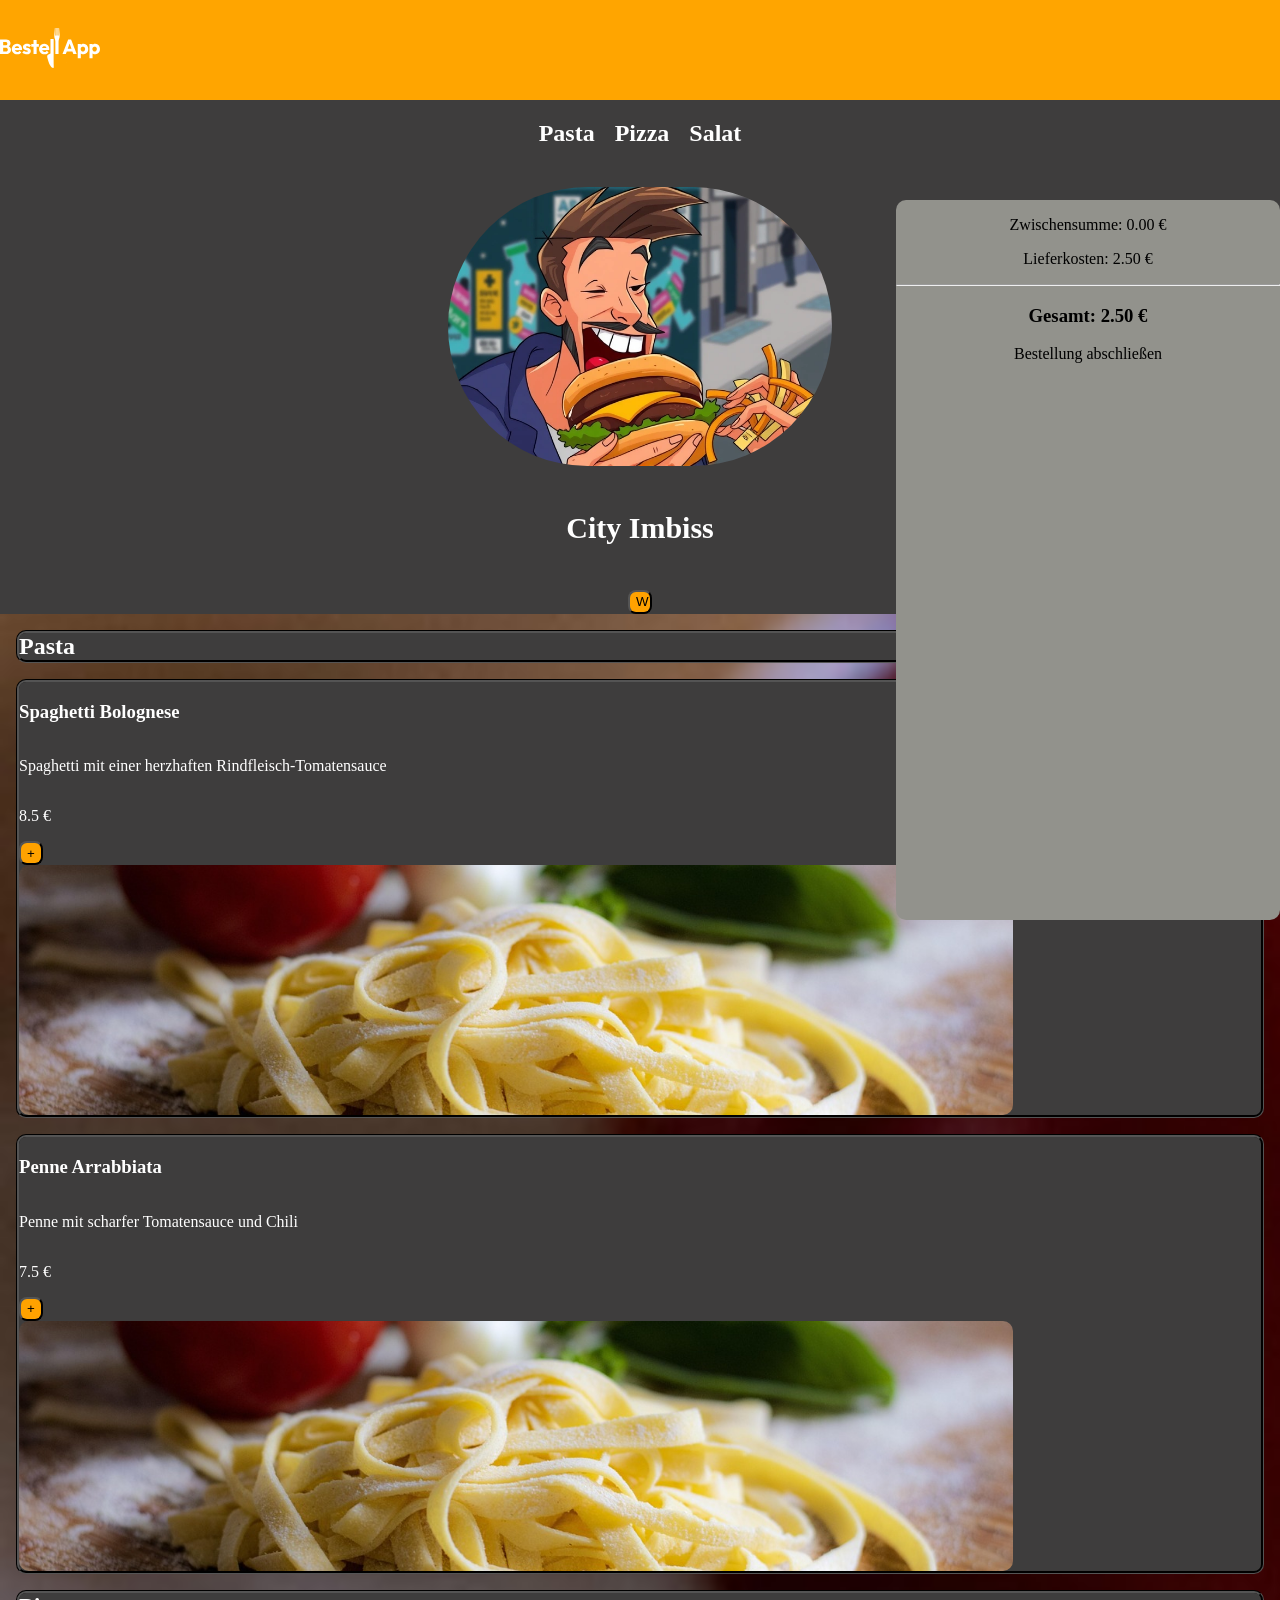
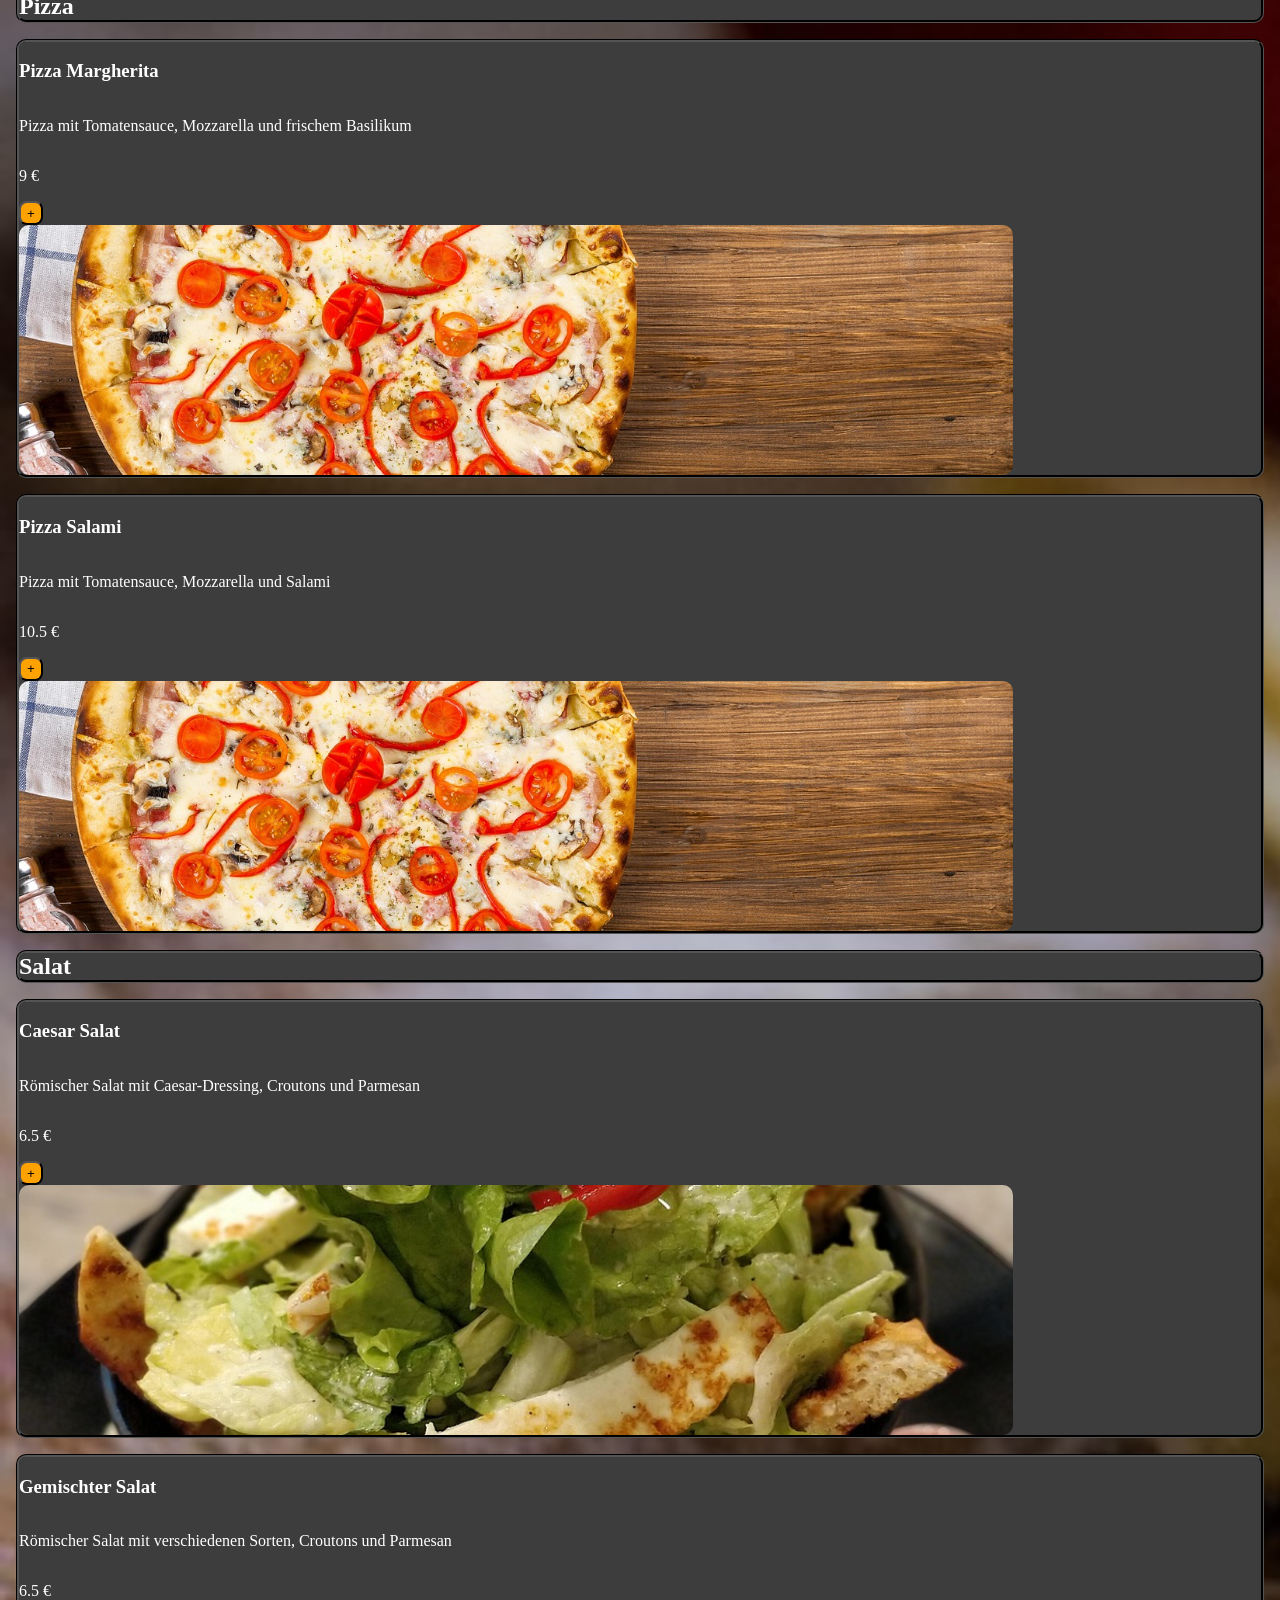
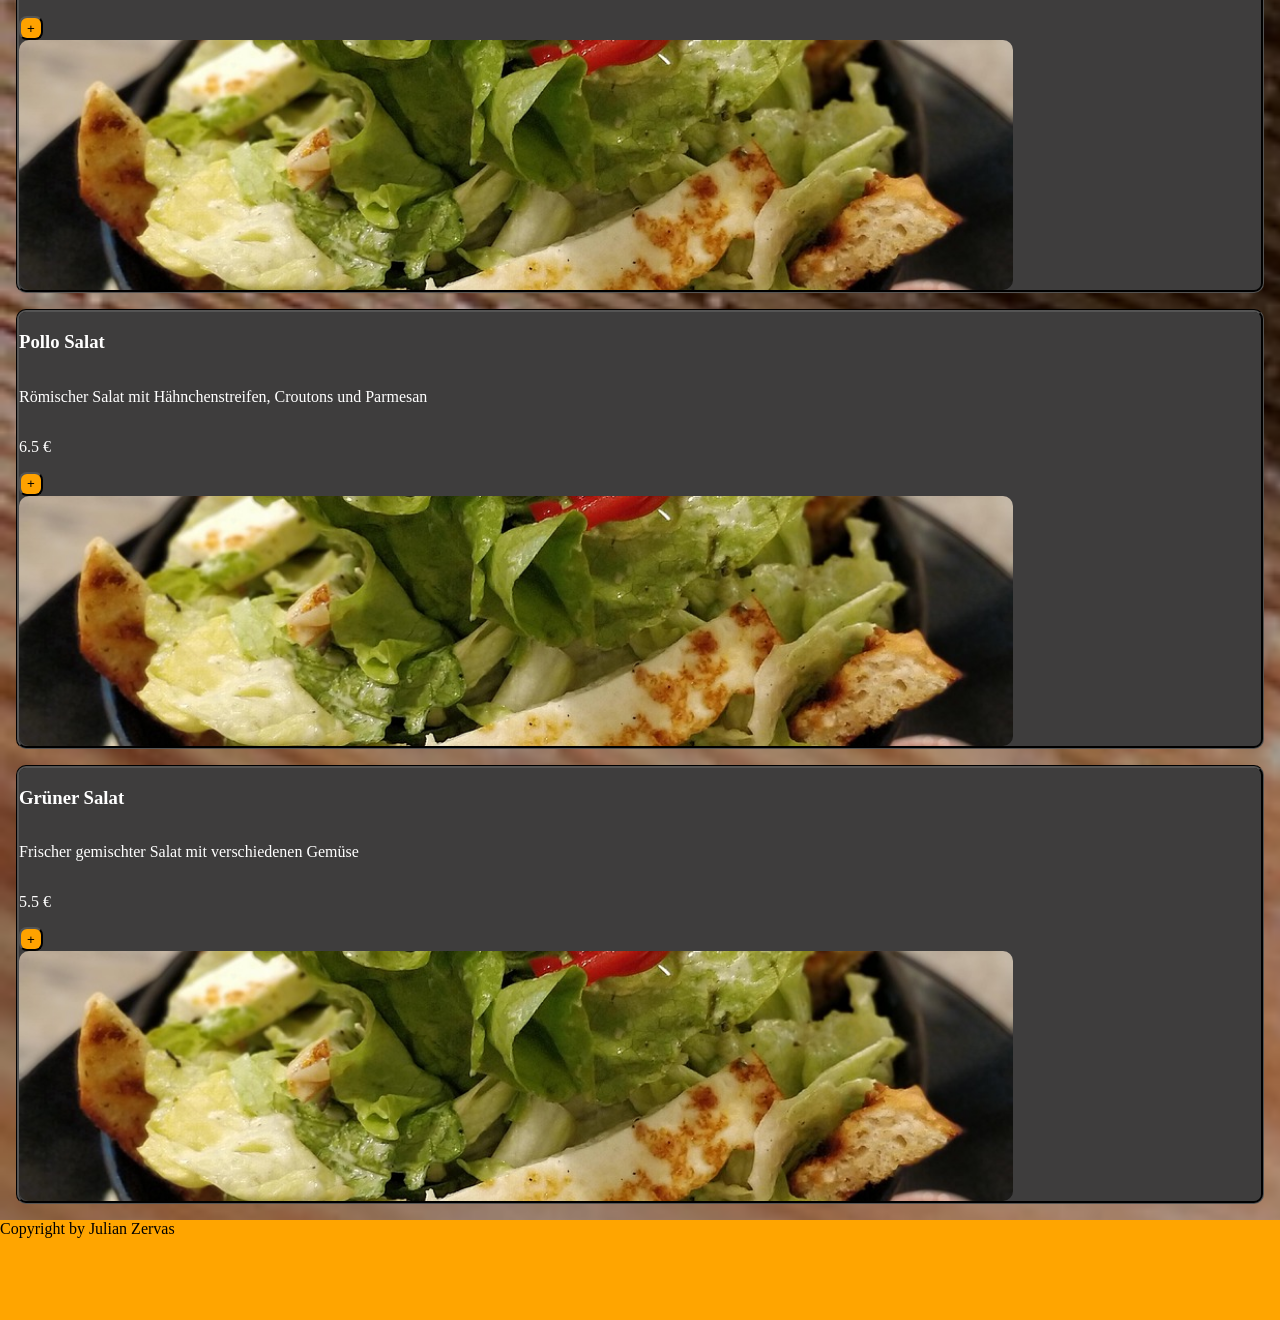
==== index.html @ 05f4c407 "addtoBasket,showTotal" ====
<!doctype html>
<html lang="de">
  <head>
    <meta charset="UTF-8" />
    <meta name="viewport" content="width=device-width, initial-scale=1.0" />
    <link rel="icon" type="image/vnd.icon" href="./assets/images/Bestell App- Logo.svg">
    <link rel="stylesheet" href="style.css" />
    <link rel="stylesheet" href="standart.css" />
    <title>Bestellapp</title>
  </head>
  <body onload="(init())">
      <div class="none" id="overlay"></div>
 
    <header id="header">
        <a href="index.html"
          ><img src="assets/images/Bestell App- Logo.svg" alt="Logo Bestellapp"
        /></a>
        <button id="openmenu">
          <div class="openclose"></div>
          <div class="openclose"></div>
          <div class="openclose"></div>
        </button>
      
      </header>
 <div id="overall"></div>
   
      <nav>
        <div id="nav">
          <h2><a href="# pasta">Pasta</a></h2>
          <h2><a href="# pizza">Pizza</a></h2>
          <h2><a href="# salat">Salat</a></h2>
        </div>
        <img src="assets/images/Logo.app.png" alt="City Imbiss" />
        <strong><h1>City Imbiss</h1></strong>
        <button onclick="toggleBasket()">W</button>
      </nav>
     
      <div id="content"></div>

      <div id="basket"><h2>Warenkorb</h2>
        
      </div>
    </div>

    <footer id="footer"><p>Copyright by Julian Zervas</p></footer>

    <script src="template.js"></script>
    <script src="script.js"></script>
  </body>
</html>
---- style.css ----
.border {
  margin: 16px;
  display: flex;
  flex-direction: column;
  color: white;
  border: black;
  border-style: groove;
  border-radius: 10px;
  background-color: rgb(62, 61, 61);
}
.border img {
  object-fit: cover;
  width: 80%;
  height: 250px;
  border-radius: 10px;
}
.overall {
  display: flex;
  flex-direction: column;
  max-width: 1440px;
}
.none {
  display: none;
}
.overbasket {
  position: fixed;
  right: 0;
  top: 200px;
  width: 40%;
  text-align: center;
  background-color: rgb(146, 146, 140);
  height: 80%;
  border-radius: 10px;
}

#basket {
  position: fixed;
  right: 0;
  top: 200px;
  width: 30%;
  text-align: center;
  background-color: rgb(146, 146, 140);
  height: 80%;
  border-radius: 10px;
}
.openclose {
  background-color: aliceblue;
  width: 10px;
  height: 5px;
}
#openmenu {
  display: none;
}
.gap {
  gap: 2px;
}
.basket_font {
  display: flex;
  flex-direction: column;
  text-align: start;
}
#overlay {
  position: fixed;
  flex-direction: column;
  justify-content: center;
  align-items: center;
  gap: 20px;
  top: 0px;
  bottom: 0;
  height: 100vh;
  width: 100%;
  color: white;
  background-color: rgba(34, 34, 71, 0.2);
  z-index: 99;
}
#overlay img {
  width: 500px;
  border-radius: 30%;
}
---- standart.css ----
body {
  margin: 0;
  box-sizing: border-box;
  background-image: url(assets/images/fresh-pasta.jpg);
  background-size: cover;
  background-repeat: no-repeat;
}
h1 {
  font-size: 30px;
}
h2 {
  color: white;
}
a {
  text-decoration: none;
  color: white !important;
}
a:hover {
  color: orange !important;
}
header {
  display: flex;
  flex-direction: row;
  align-items: center;
  justify-content: space-between;
  gap: 20px;
  width: 100%;
  height: 100px;
  background-color: orange;
}
nav {
  color: white;
  display: flex;
  flex-direction: column;
  align-items: center;
  justify-content: center;
  gap: 20px;
  justify-content: center;
  height: auto;
  background-color: rgb(62, 61, 61);
}
#nav {
  display: flex;
  flex-direction: row;
  gap: 20px;
}
nav img {
  border-radius: 400px;
  width: 30%;
}

header img {
  width: 100px;
  height: auto;
}
footer {
  width: 100%;
  height: 100px;
  background-color: orange;
}
footer img {
  width: 100px;
  height: auto;
}
#content {
  width: 100%;
}
button {
  width: 24px;
  height: 24px;
  background-color: rgb(255, 162, 0);
  object-fit: cover;
  border-radius: 8px;
}
button:hover {
  background-color: rgb(173, 146, 96);
}
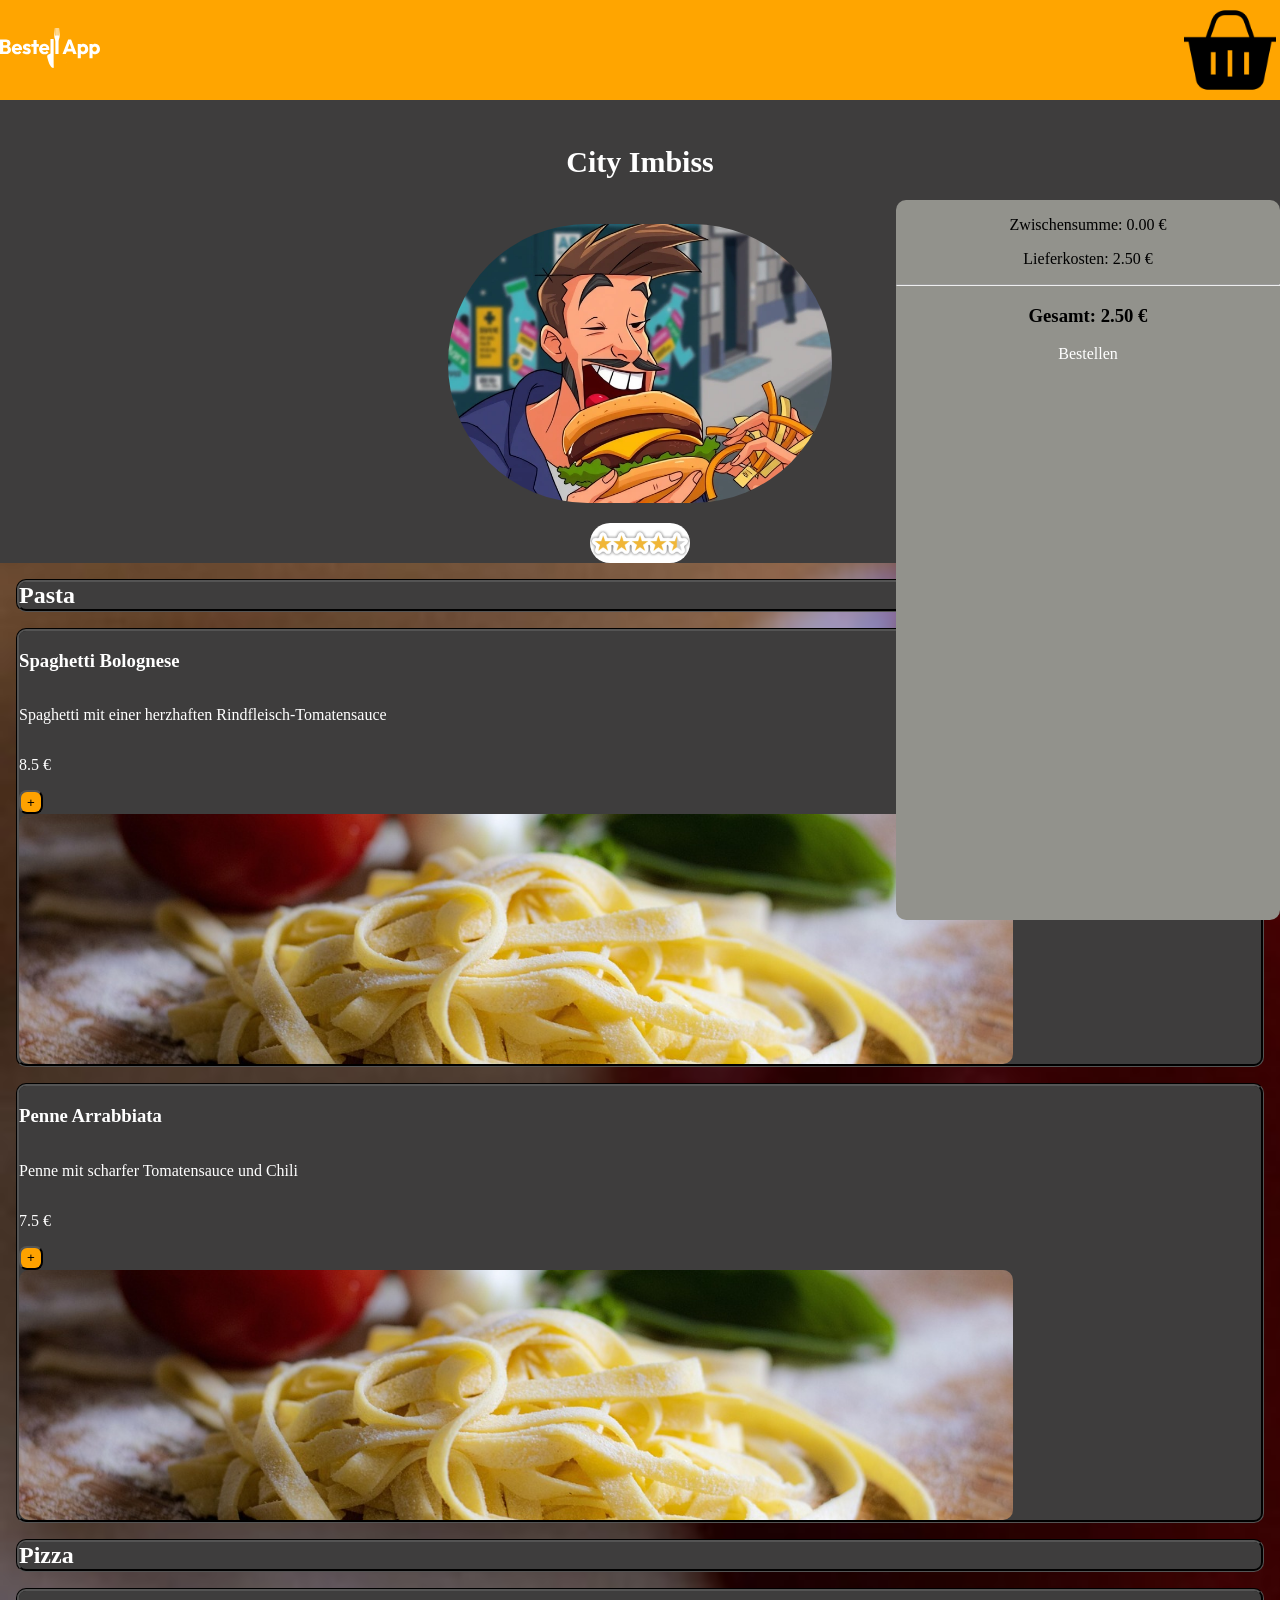
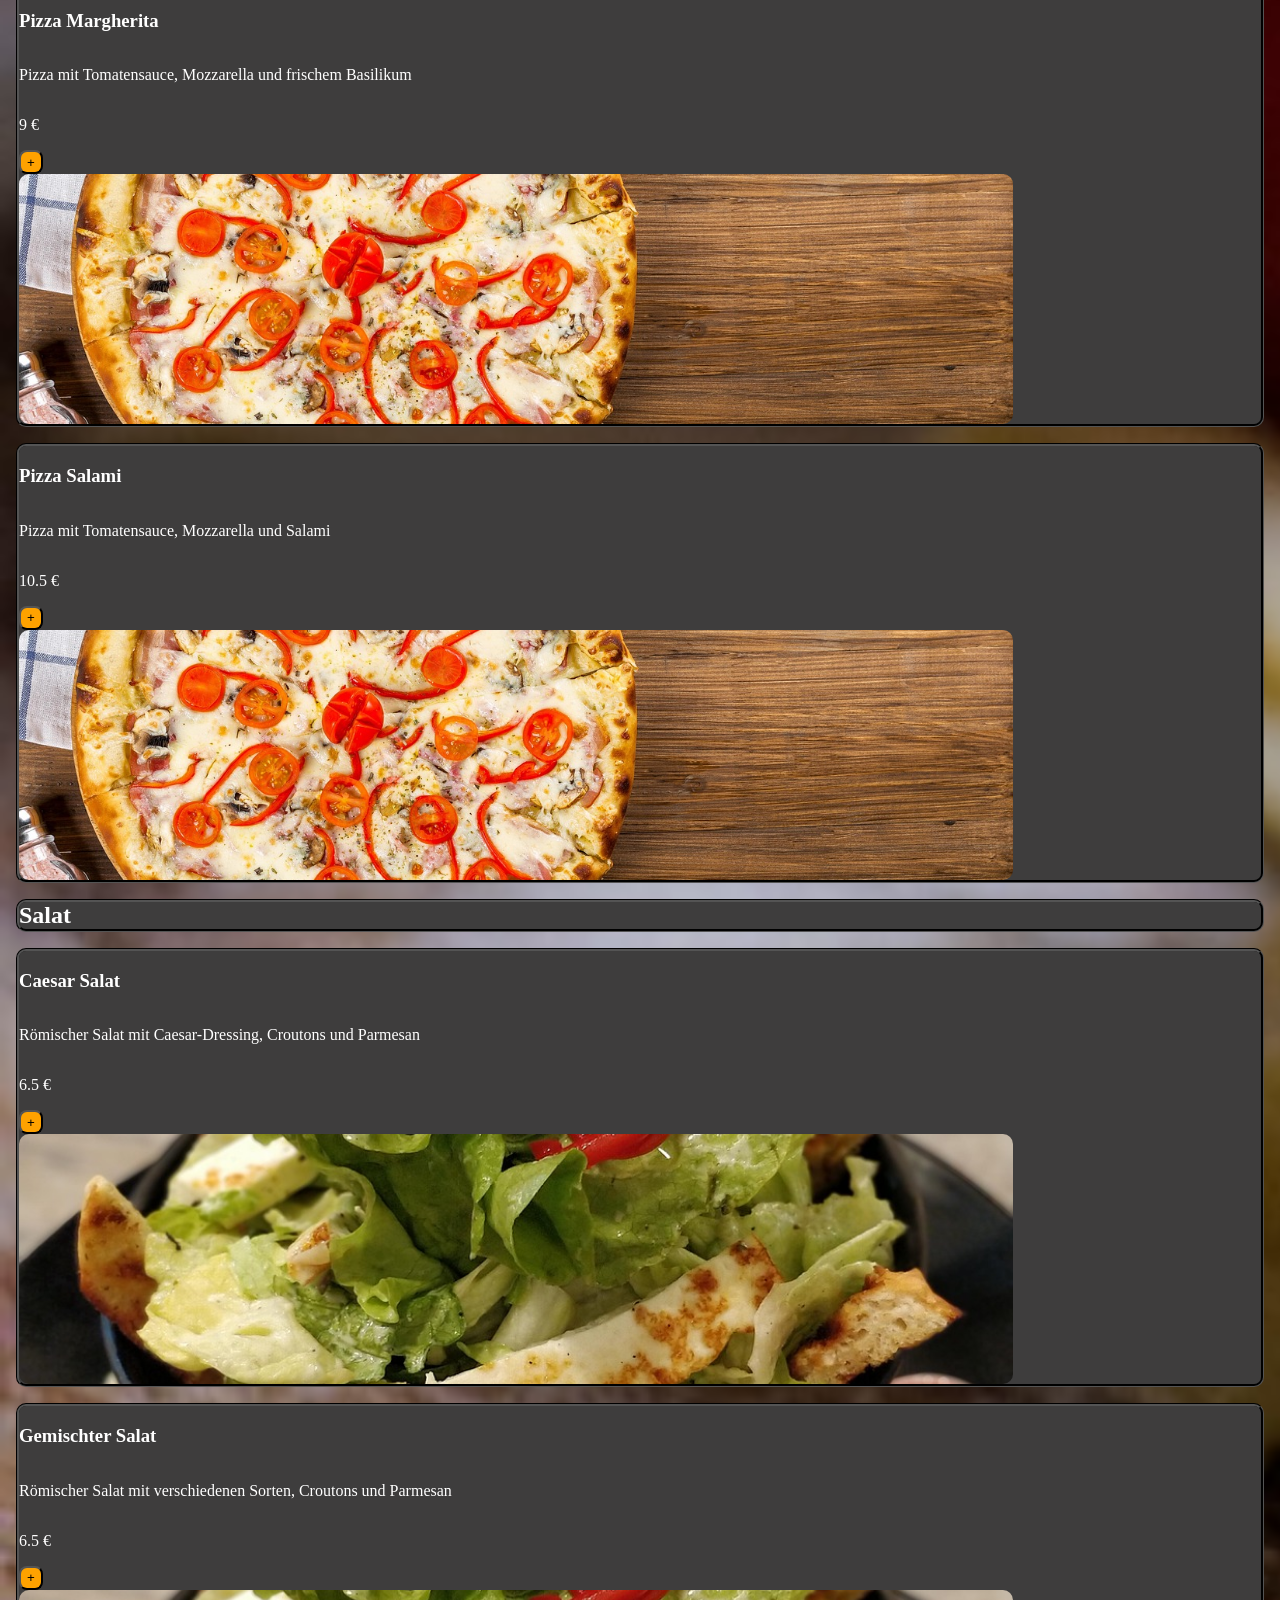
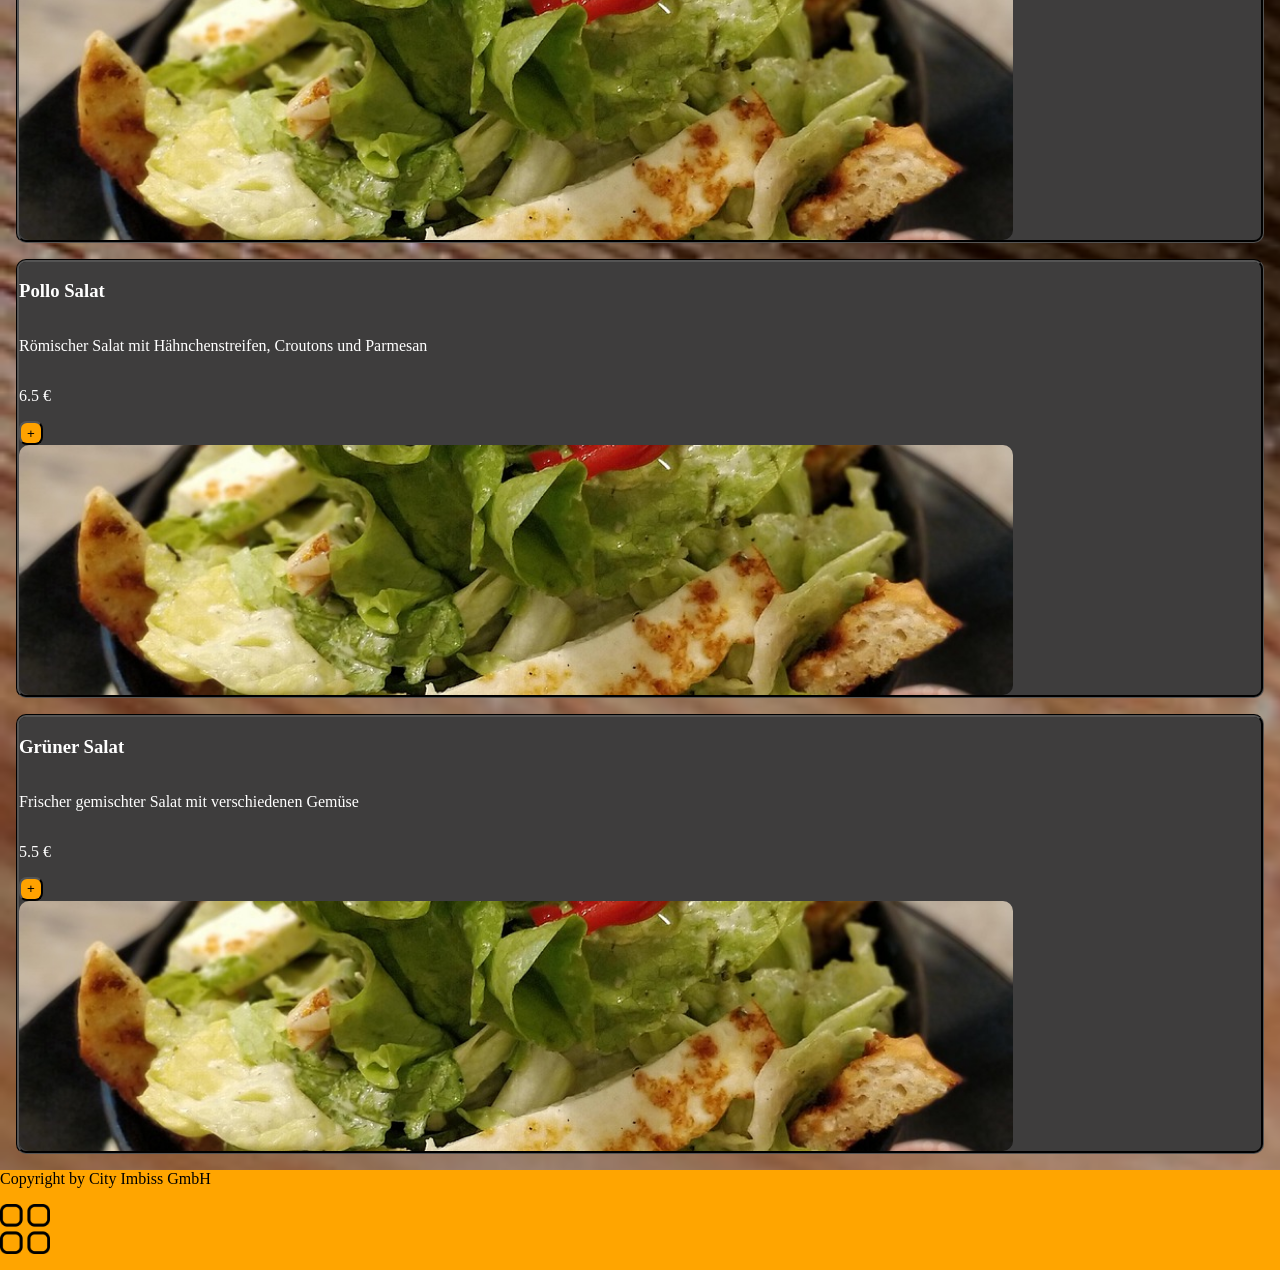
==== commit 03bc5142: "style changes and menu and basket button" ====
--- a/index.html
+++ b/index.html
@@ -15,24 +15,19 @@
         <a href="index.html"
           ><img src="assets/images/Bestell App- Logo.svg" alt="Logo Bestellapp"
         /></a>
-        <button id="openmenu">
-          <div class="openclose"></div>
-          <div class="openclose"></div>
-          <div class="openclose"></div>
-        </button>
+        
+          <img onclick="toggleBasket()" src="assets/images/basket.png" alt="">
+      
       
       </header>
  <div id="overall"></div>
    
       <nav>
         <div id="nav">
-          <h2><a href="# pasta">Pasta</a></h2>
-          <h2><a href="# pizza">Pizza</a></h2>
-          <h2><a href="# salat">Salat</a></h2>
         </div>
+        <strong><h1>City Imbiss</h1></strong>
         <img src="assets/images/Logo.app.png" alt="City Imbiss" />
-        <strong><h1>City Imbiss</h1></strong>
-        <button onclick="toggleBasket()">W</button>
+        <img src="assets/images/1,appearanceId=839,backgroundColor=FFFFFF.jpg" class="star" alt="Bewertung" />
       </nav>
      
       <div id="content"></div>
@@ -42,7 +37,9 @@
       </div>
     </div>
 
-    <footer id="footer"><p>Copyright by Julian Zervas</p></footer>
+    <footer id="footer"><p>Copyright by City Imbiss GmbH</p>
+      <a href=""><img class="menubutton" src="assets/images/category.png" alt="Menu"></a>
+    </footer>
 
     <script src="template.js"></script>
     <script src="script.js"></script>
--- a/style.css
+++ b/style.css
@@ -7,6 +7,16 @@
   border-style: groove;
   border-radius: 10px;
   background-color: rgb(62, 61, 61);
+}
+.star {
+  width: 100px;
+  height: 40px;
+  object-fit: cover;
+}
+.menubutton {
+  width: 50px;
+  height: 50px;
+  object-fit: cover;
 }
 .border img {
   object-fit: cover;
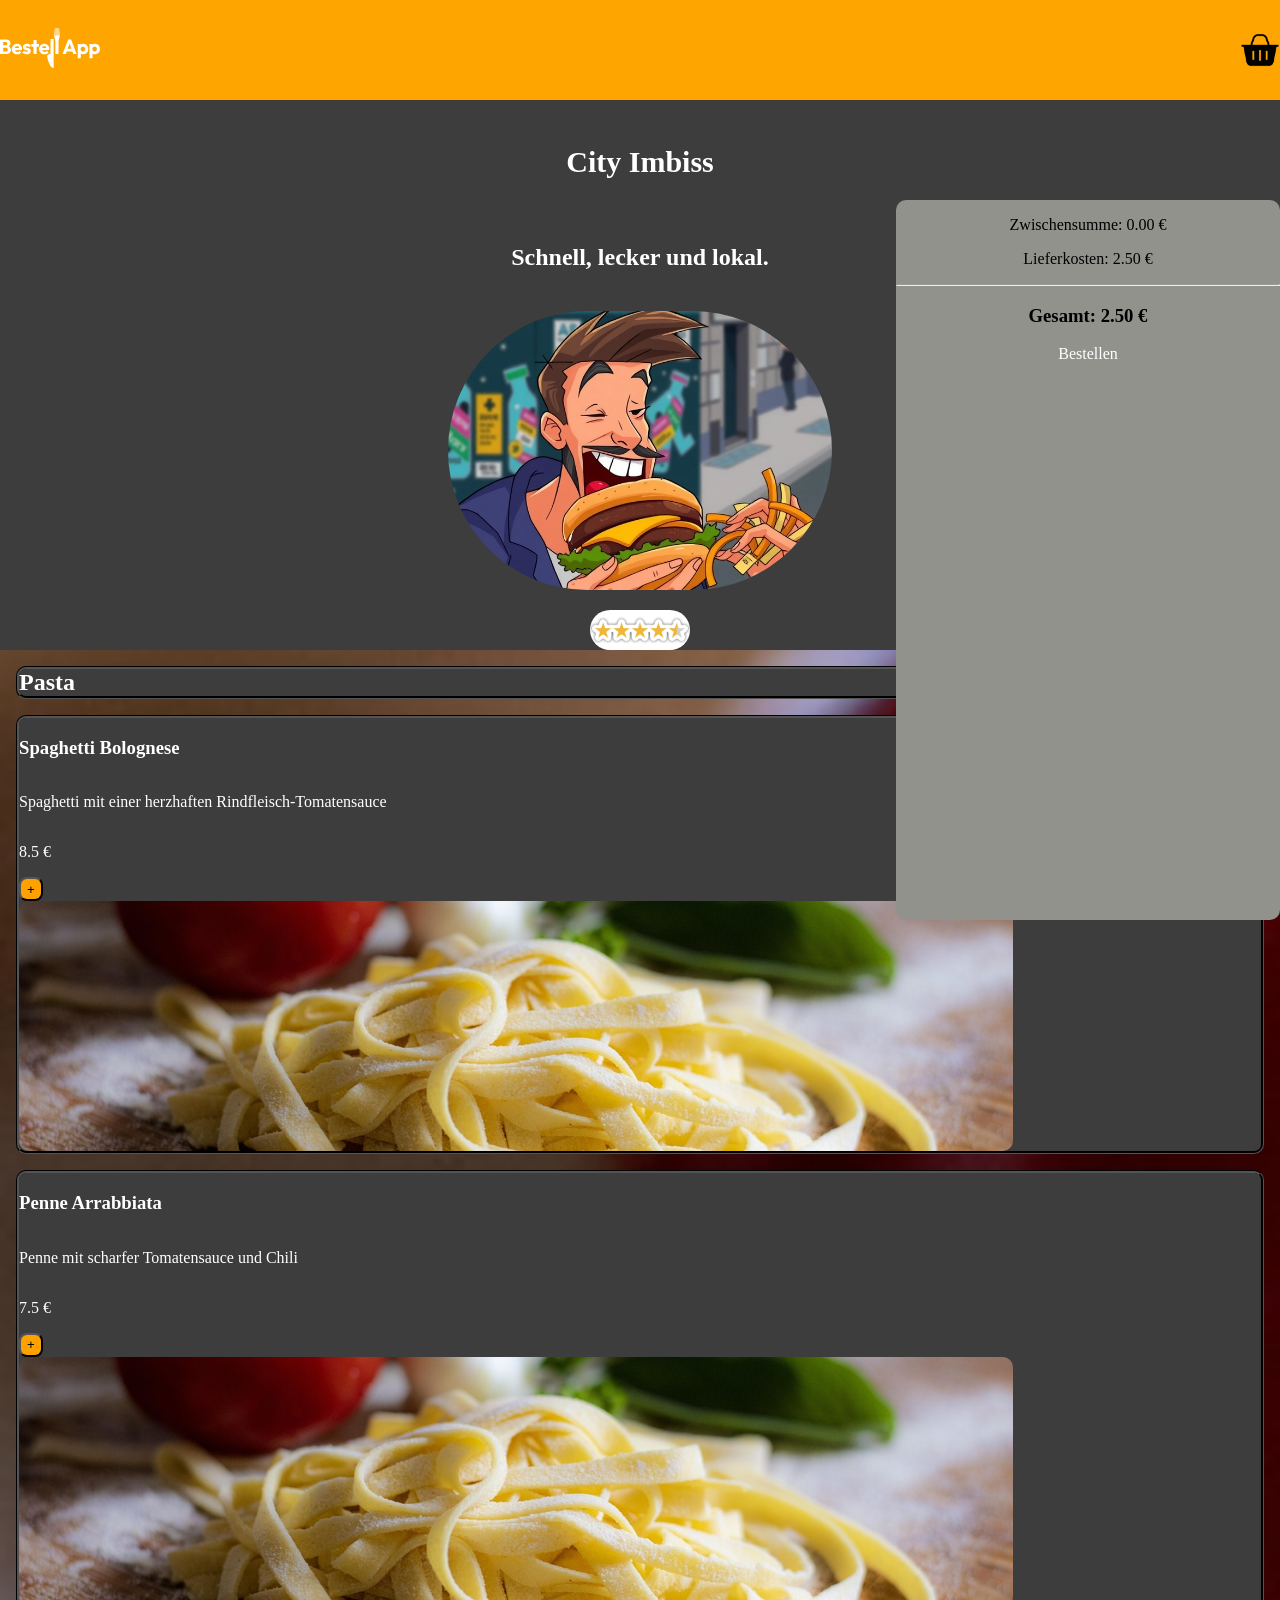
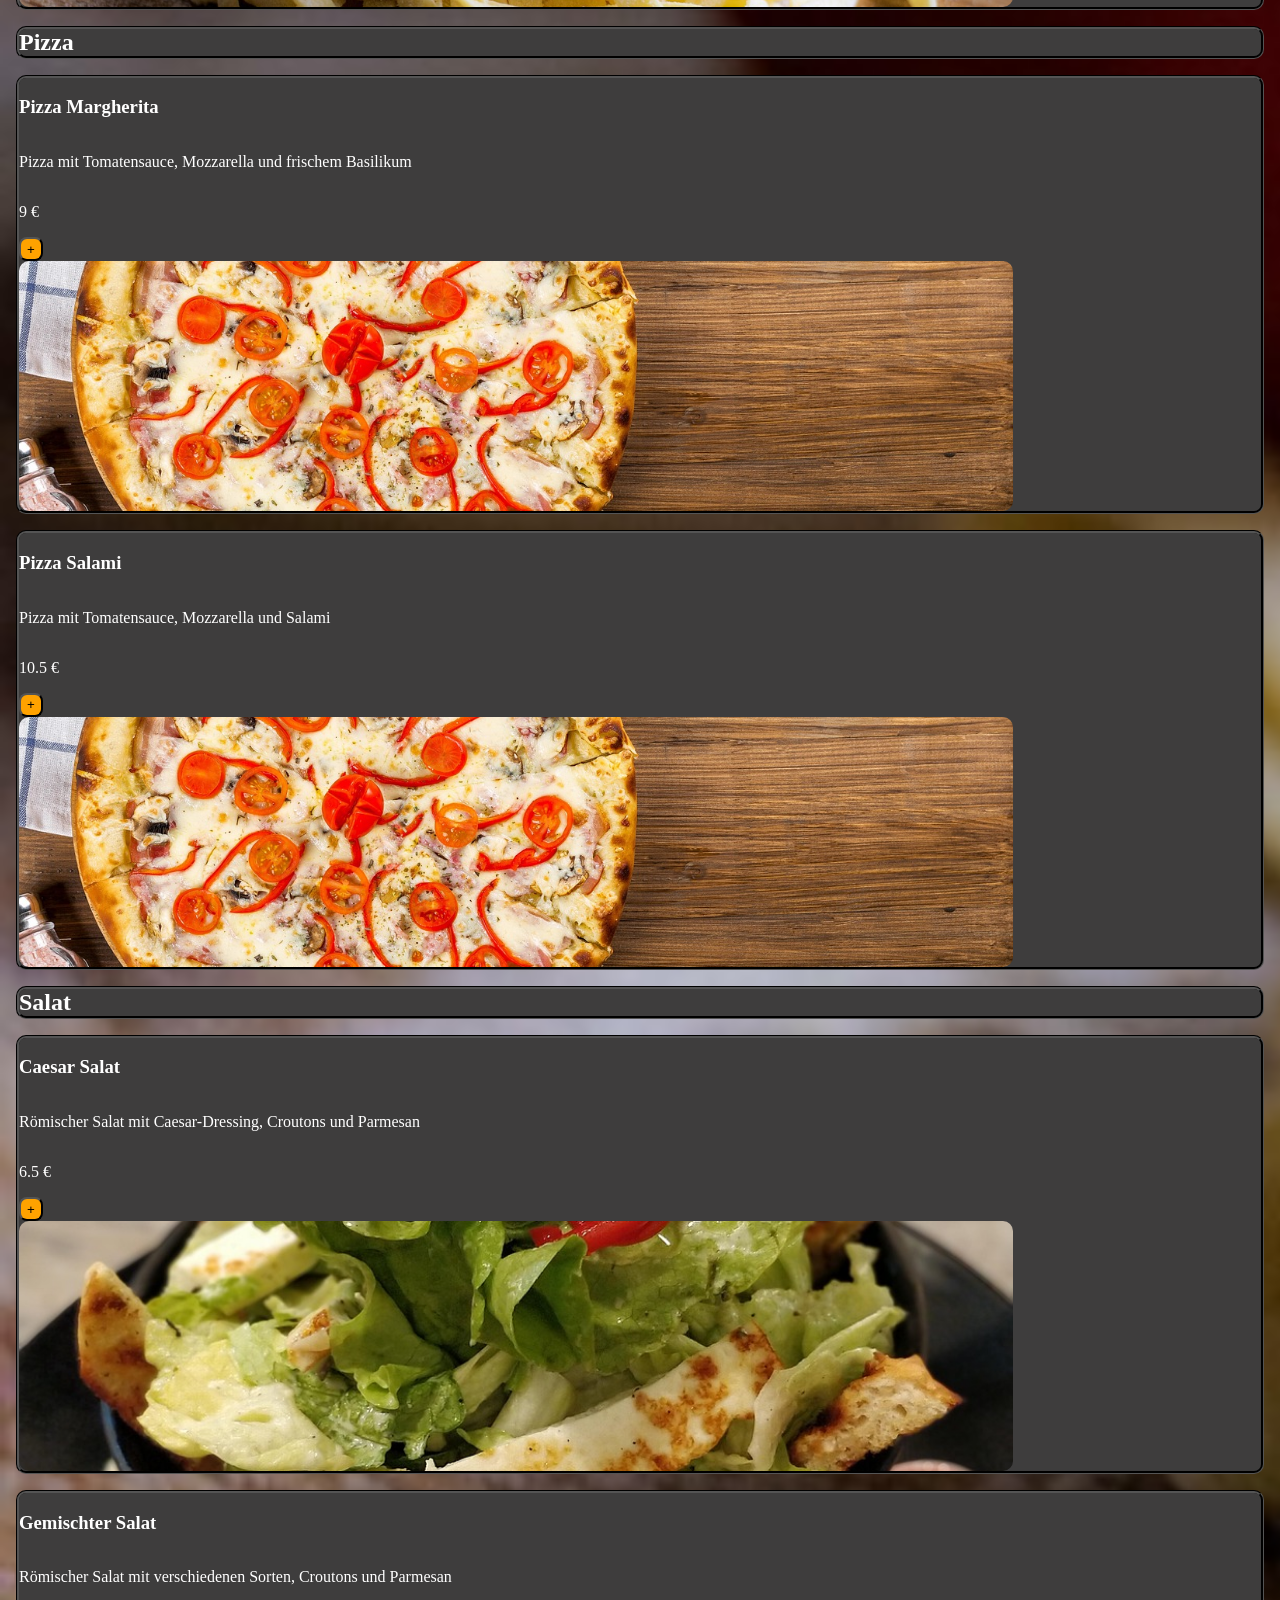
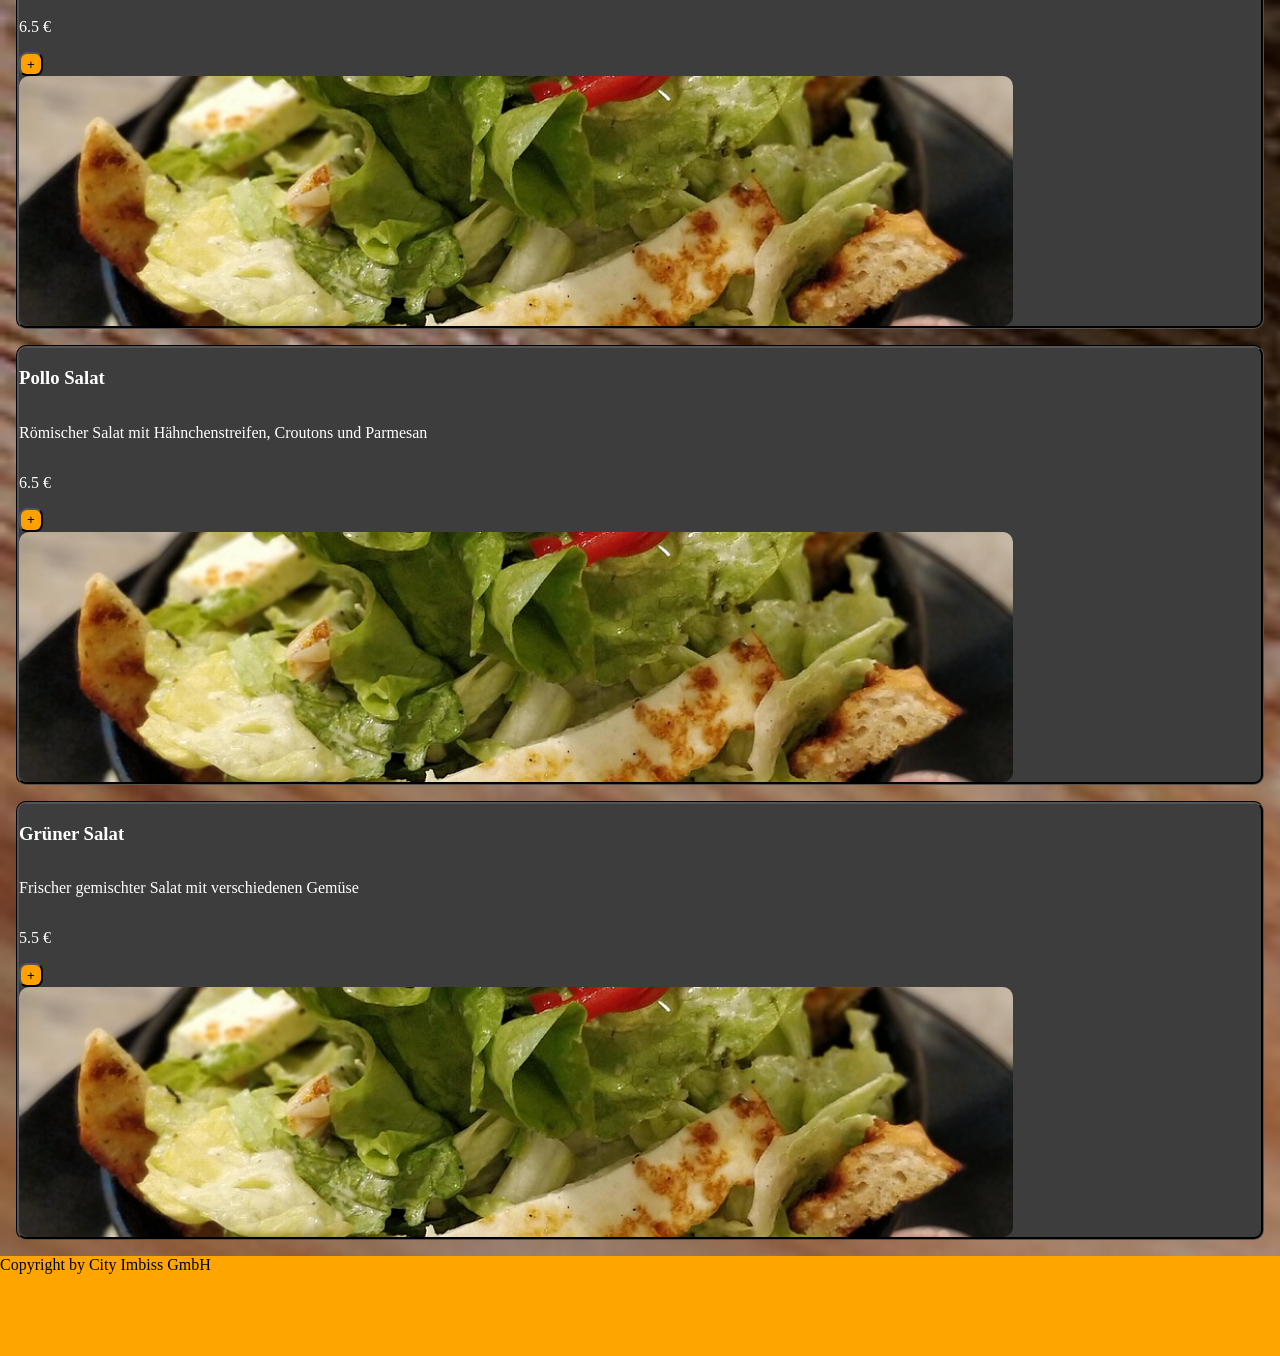
==== commit 2bd7e052: "scrol and respon., basket" ====
--- a/index.html
+++ b/index.html
@@ -16,16 +16,17 @@
           ><img src="assets/images/Bestell App- Logo.svg" alt="Logo Bestellapp"
         /></a>
         
-          <img onclick="toggleBasket()" src="assets/images/basket.png" alt="">
+          <img class="basket_img" onclick="toggleBasket()" src="assets/images/basket.png" alt="">
       
       
       </header>
- <div id="overall"></div>
+ 
    
       <nav>
         <div id="nav">
         </div>
         <strong><h1>City Imbiss</h1></strong>
+        <h2>Schnell, lecker und lokal.</h2>
         <img src="assets/images/Logo.app.png" alt="City Imbiss" />
         <img src="assets/images/1,appearanceId=839,backgroundColor=FFFFFF.jpg" class="star" alt="Bewertung" />
       </nav>
@@ -38,9 +39,11 @@
     </div>
 
     <footer id="footer"><p>Copyright by City Imbiss GmbH</p>
-      <a href=""><img class="menubutton" src="assets/images/category.png" alt="Menu"></a>
+      
     </footer>
-
+<div id="basket_mini">
+  <a href=""><img class="menubutton" src="assets/images/category.png" alt="Menu">
+  </a></div>
     <script src="template.js"></script>
     <script src="script.js"></script>
   </body>
--- a/style.css
+++ b/style.css
@@ -11,6 +11,11 @@
 .star {
   width: 100px;
   height: 40px;
+  object-fit: cover;
+}
+.basket_img {
+  width: 40px;
+  height: auto;
   object-fit: cover;
 }
 .menubutton {
@@ -52,7 +57,22 @@
   background-color: rgb(146, 146, 140);
   height: 80%;
   border-radius: 10px;
+  overflow-y: auto;
 }
+
+#basket_mini {
+  display: none;
+  position: fixed;
+  right: 0;
+  bottom: 0;
+  width: 110%;
+  text-align: center;
+  background-color: rgb(146, 146, 140);
+  height: 6%;
+  border-radius: 10px;
+  overflow-y: auto;
+}
+
 .openclose {
   background-color: aliceblue;
   width: 10px;
@@ -71,9 +91,8 @@
 }
 #overlay {
   position: fixed;
-  flex-direction: column;
-  justify-content: center;
-  align-items: center;
+  text-align: center;
+  vertical-align: middle;
   gap: 20px;
   top: 0px;
   bottom: 0;
@@ -87,3 +106,18 @@
   width: 500px;
   border-radius: 30%;
 }
+@media (max-width: 720px) {
+  .star {
+    width: 80px;
+    height: 25px;
+  }
+  .basket_img {
+    width: 30px;
+  }
+  #basket {
+    display: none;
+  }
+  #basket_mini {
+    display: block;
+  }
+}
--- a/standart.css
+++ b/standart.css
@@ -75,3 +75,11 @@
 button:hover {
   background-color: rgb(173, 146, 96);
 }
+@media (max-width: 720px) {
+  h1 {
+    font-size: 22px;
+  }
+  h2 {
+    font-size: 16px;
+  }
+}
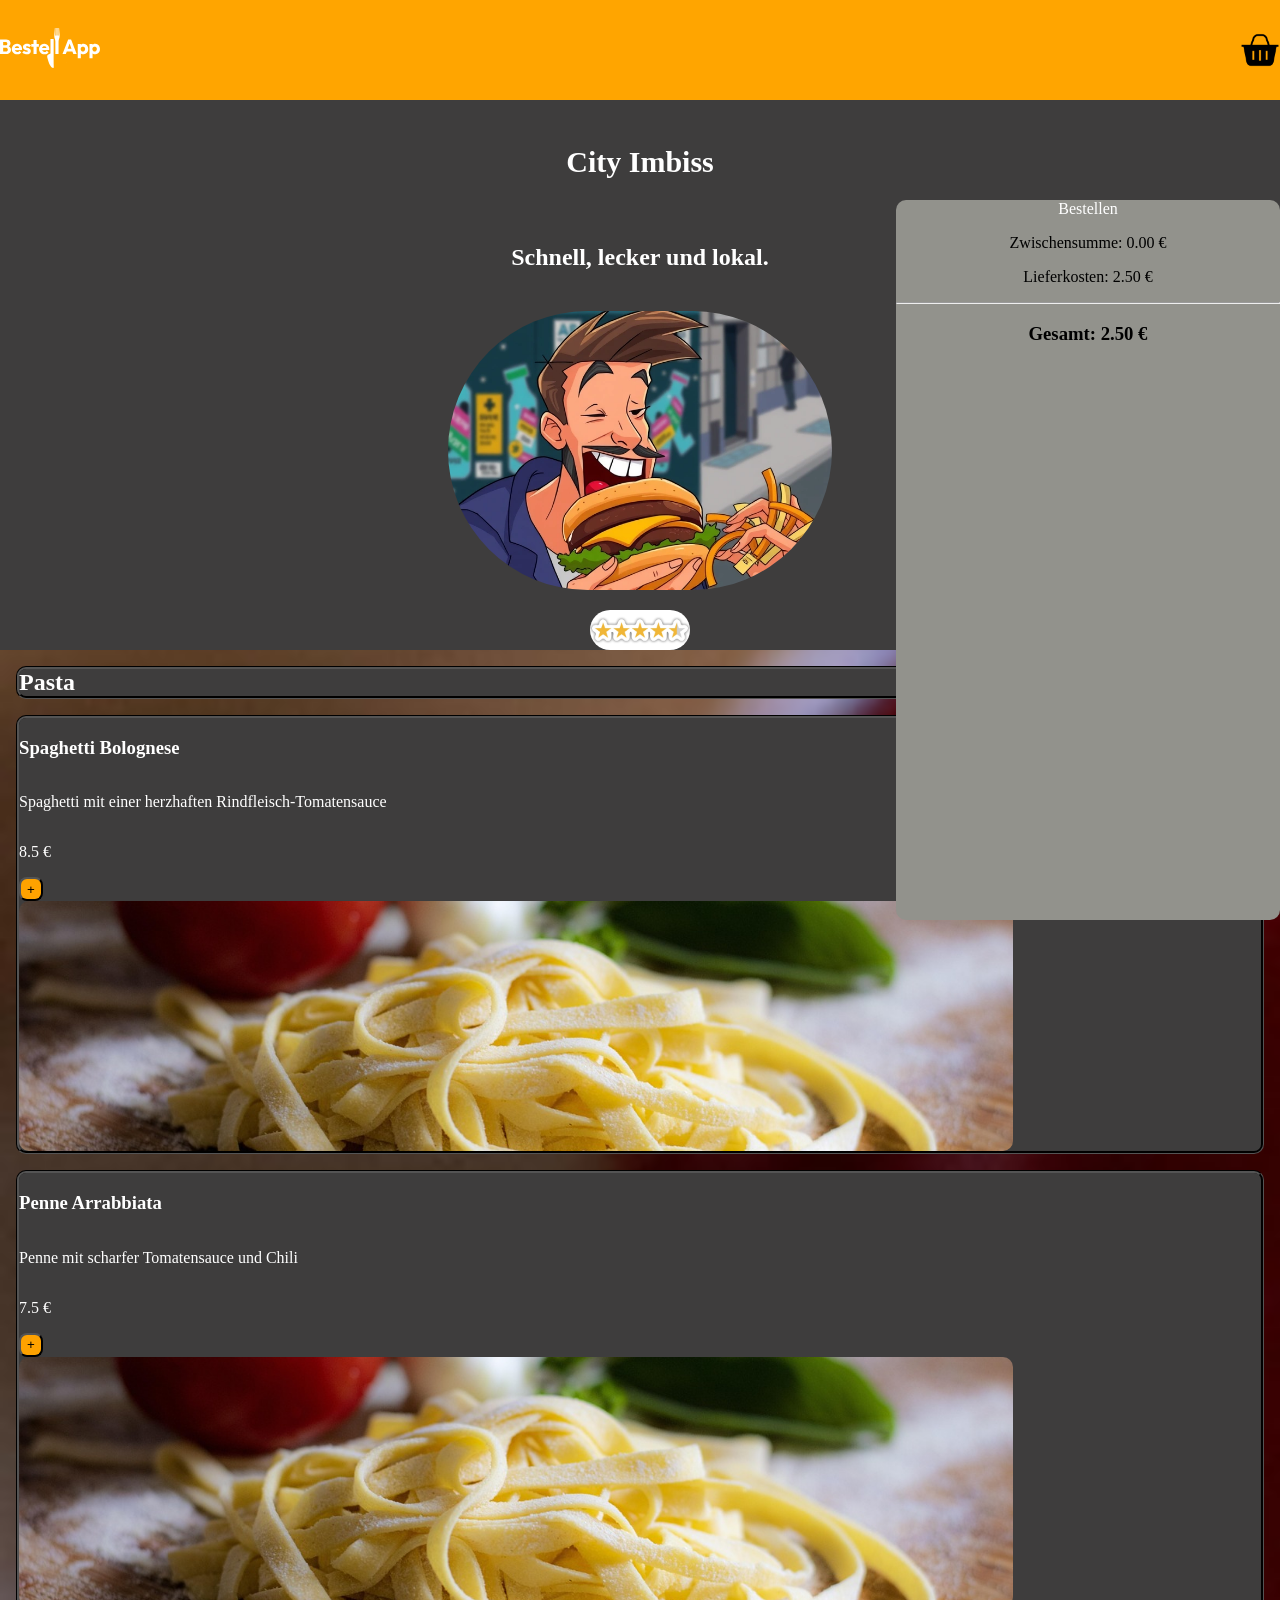
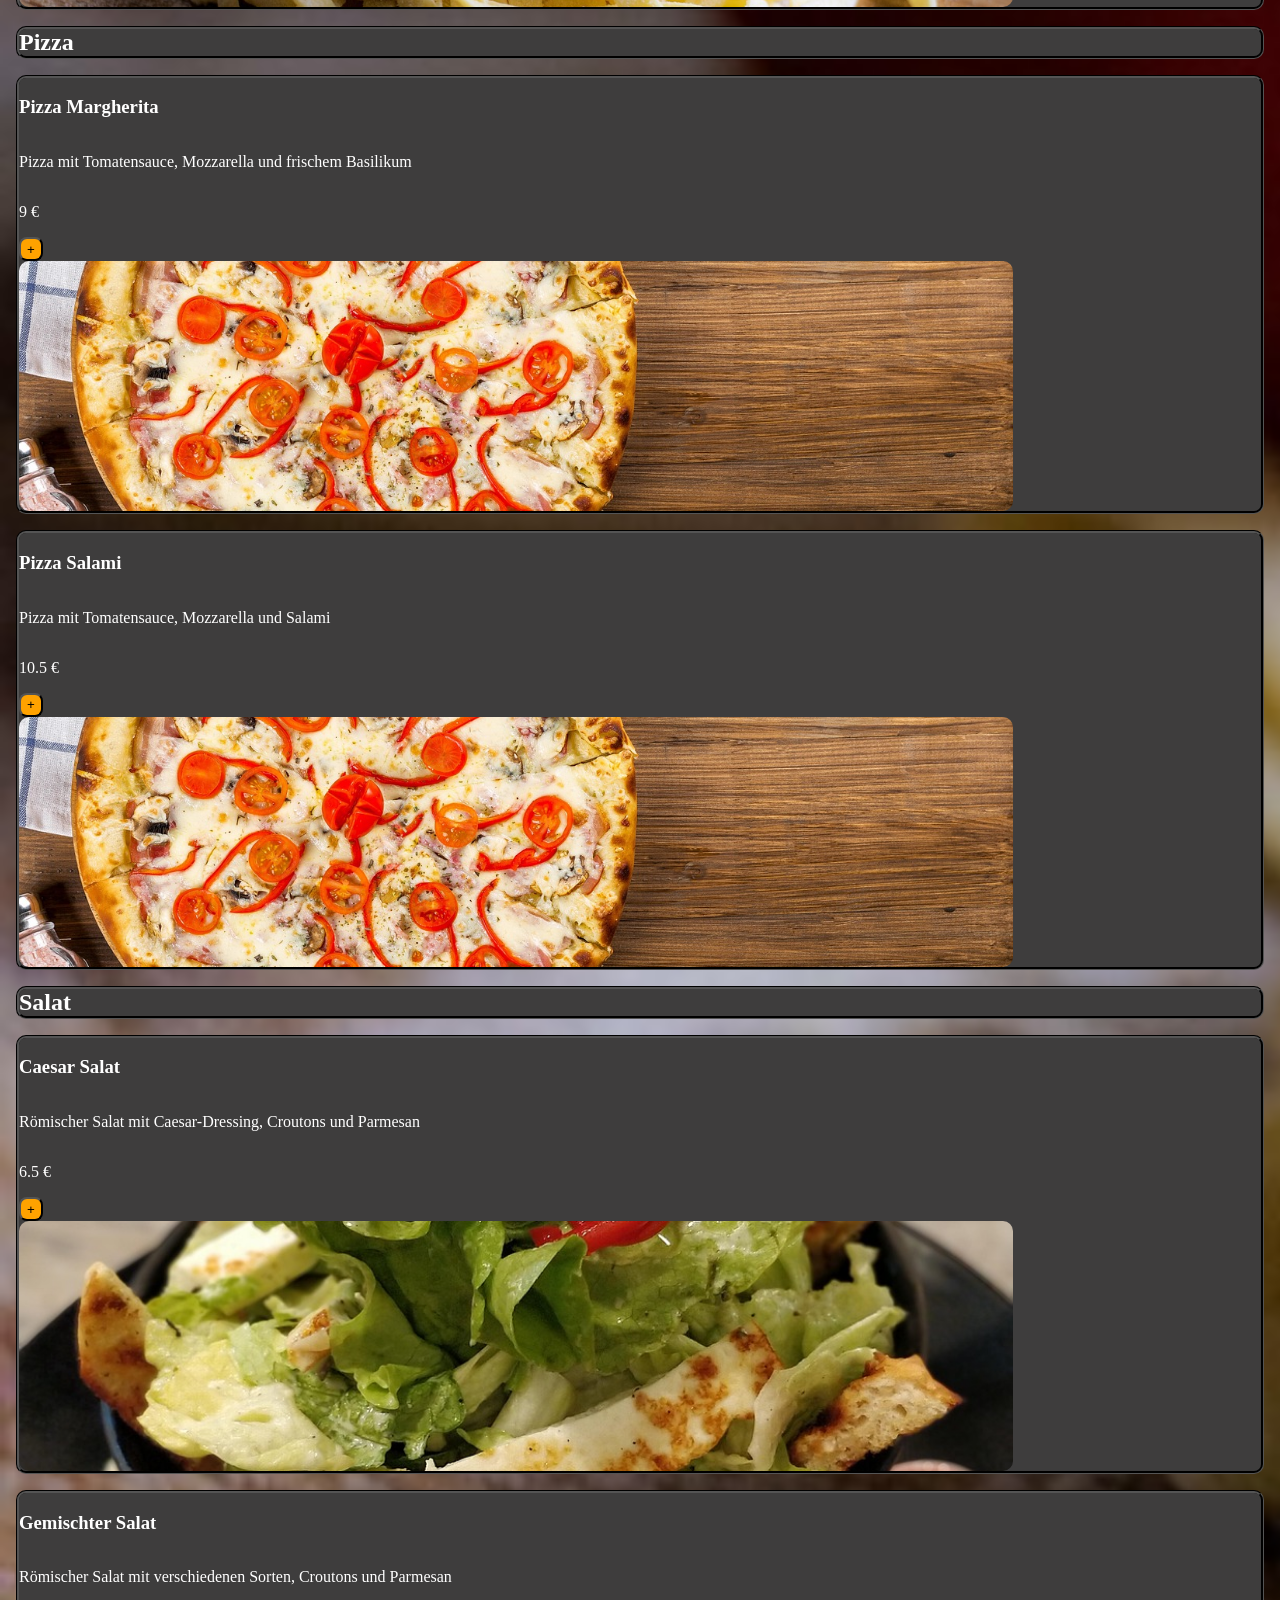
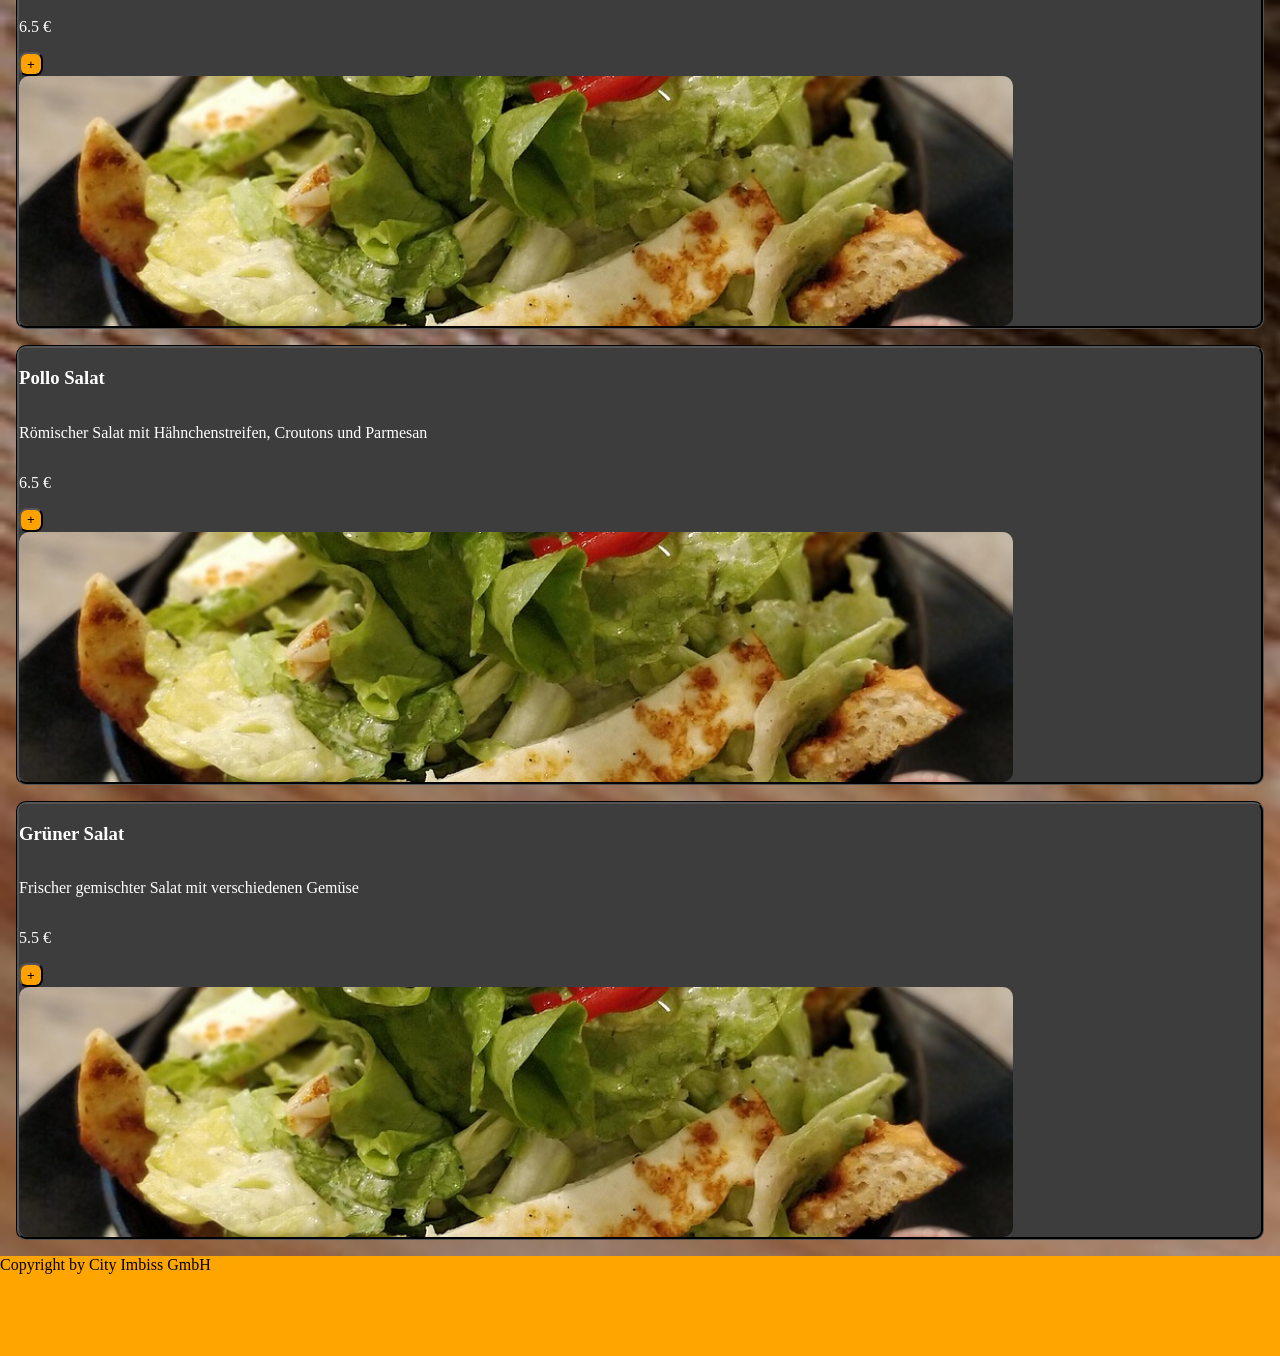
==== commit f3f3c420: "add amount to minibasket and fixed empty basket" ====
--- a/index.html
+++ b/index.html
@@ -42,8 +42,9 @@
       
     </footer>
 <div id="basket_mini">
-  <a href=""><img class="menubutton" src="assets/images/category.png" alt="Menu">
-  </a></div>
+  <img  onclick="toggleBasket()" src="assets/images/category.png" alt="Menu">
+<span id="basket_count">0</span>
+</div>
     <script src="template.js"></script>
     <script src="script.js"></script>
   </body>
--- a/style.css
+++ b/style.css
@@ -7,6 +7,7 @@
   border-style: groove;
   border-radius: 10px;
   background-color: rgb(62, 61, 61);
+  overflow-y: auto;
 }
 .star {
   width: 100px;
@@ -61,16 +62,37 @@
 }
 
 #basket_mini {
+  position: fixed;
+  bottom: 0px;
+  right: 50%;
+  border-radius: 10px;
   display: none;
-  position: fixed;
-  right: 0;
-  bottom: 0;
-  width: 110%;
-  text-align: center;
   background-color: rgb(146, 146, 140);
-  height: 6%;
-  border-radius: 10px;
-  overflow-y: auto;
+  height: 5%;
+}
+
+#basket_mini img {
+  width: 40px;
+  height: 40px;
+}
+#basket_count {
+  position: absolute;
+  top: -6px;
+  right: -6px;
+
+  width: 20px;
+  height: 20px;
+  border-radius: 50%;
+
+  background-color: rgb(251, 116, 5);
+  color: white;
+
+  display: flex;
+  justify-content: center;
+  align-items: center;
+
+  font-size: 12px;
+  font-weight: bold;
 }
 
 .openclose {
@@ -115,9 +137,12 @@
     width: 30px;
   }
   #basket {
-    display: none;
+    width: 100%;
   }
   #basket_mini {
     display: block;
   }
+  #basket_resp {
+    display: block;
+  }
 }
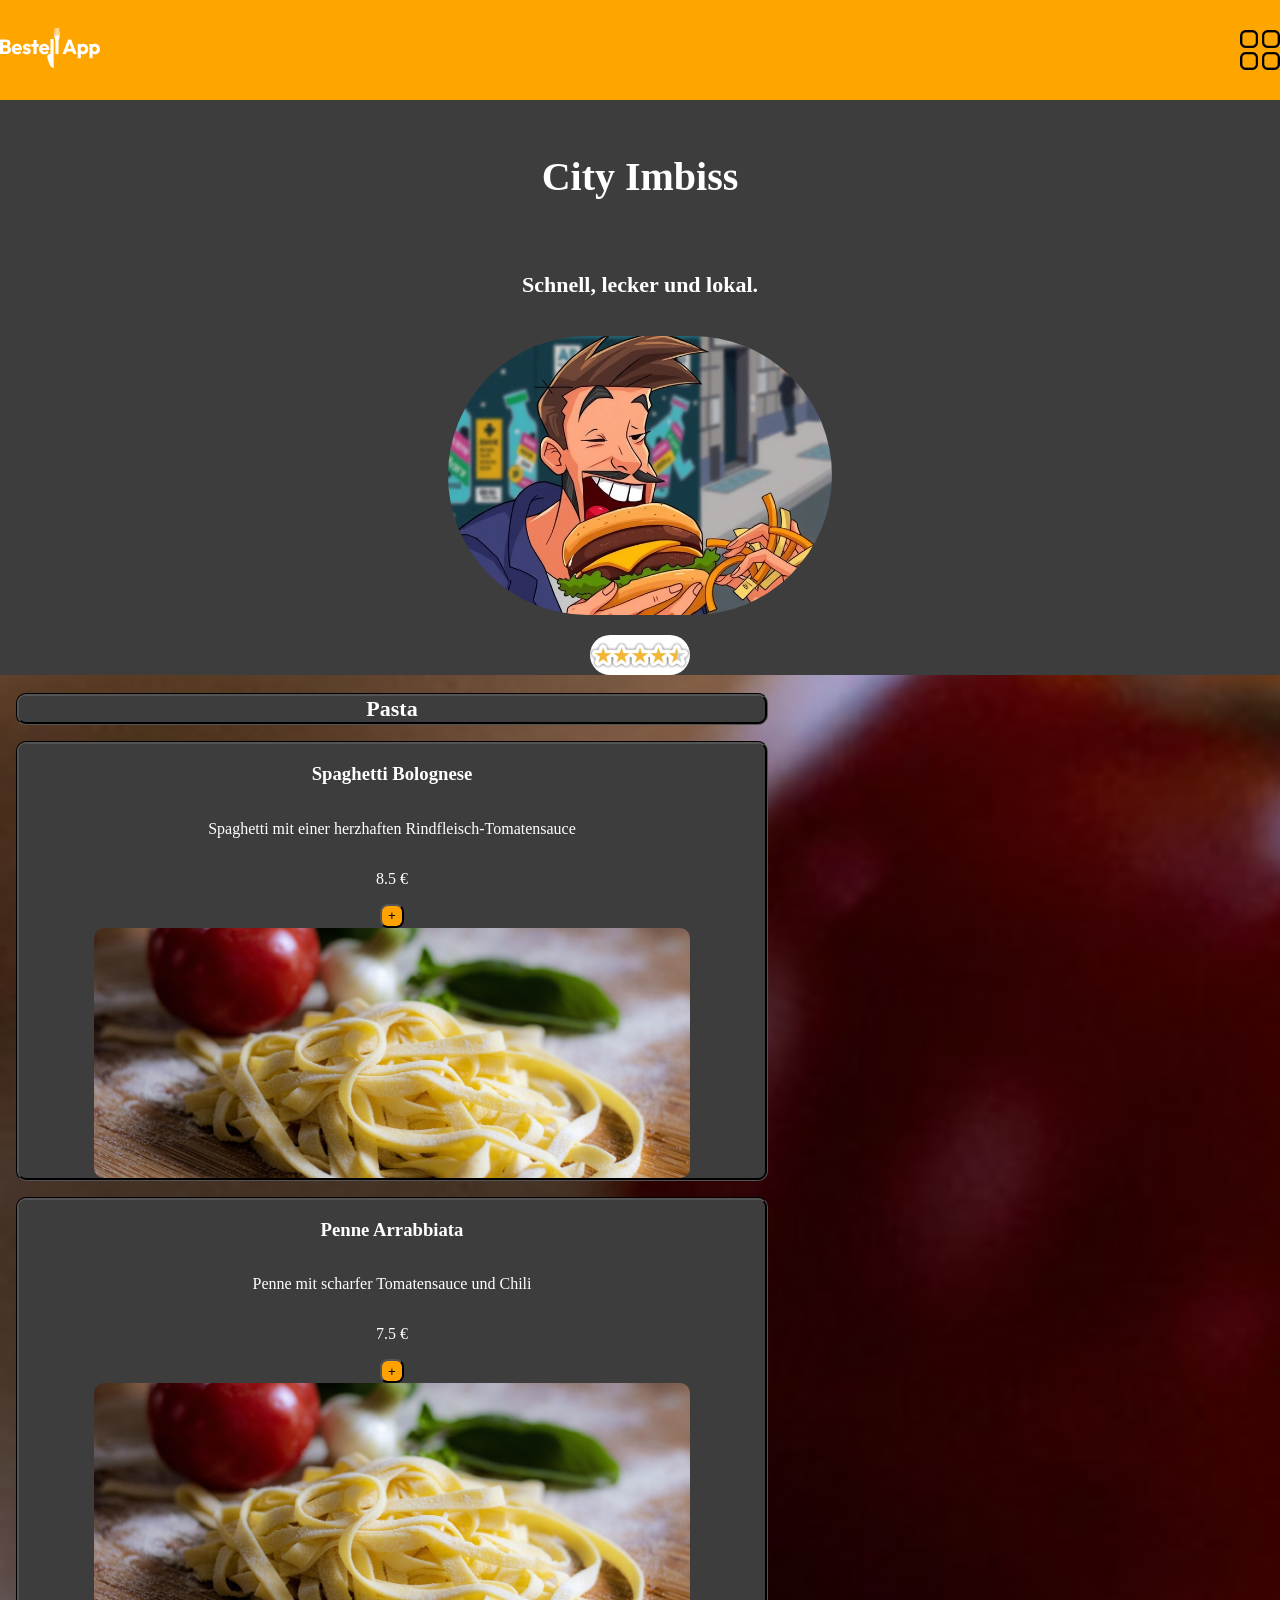
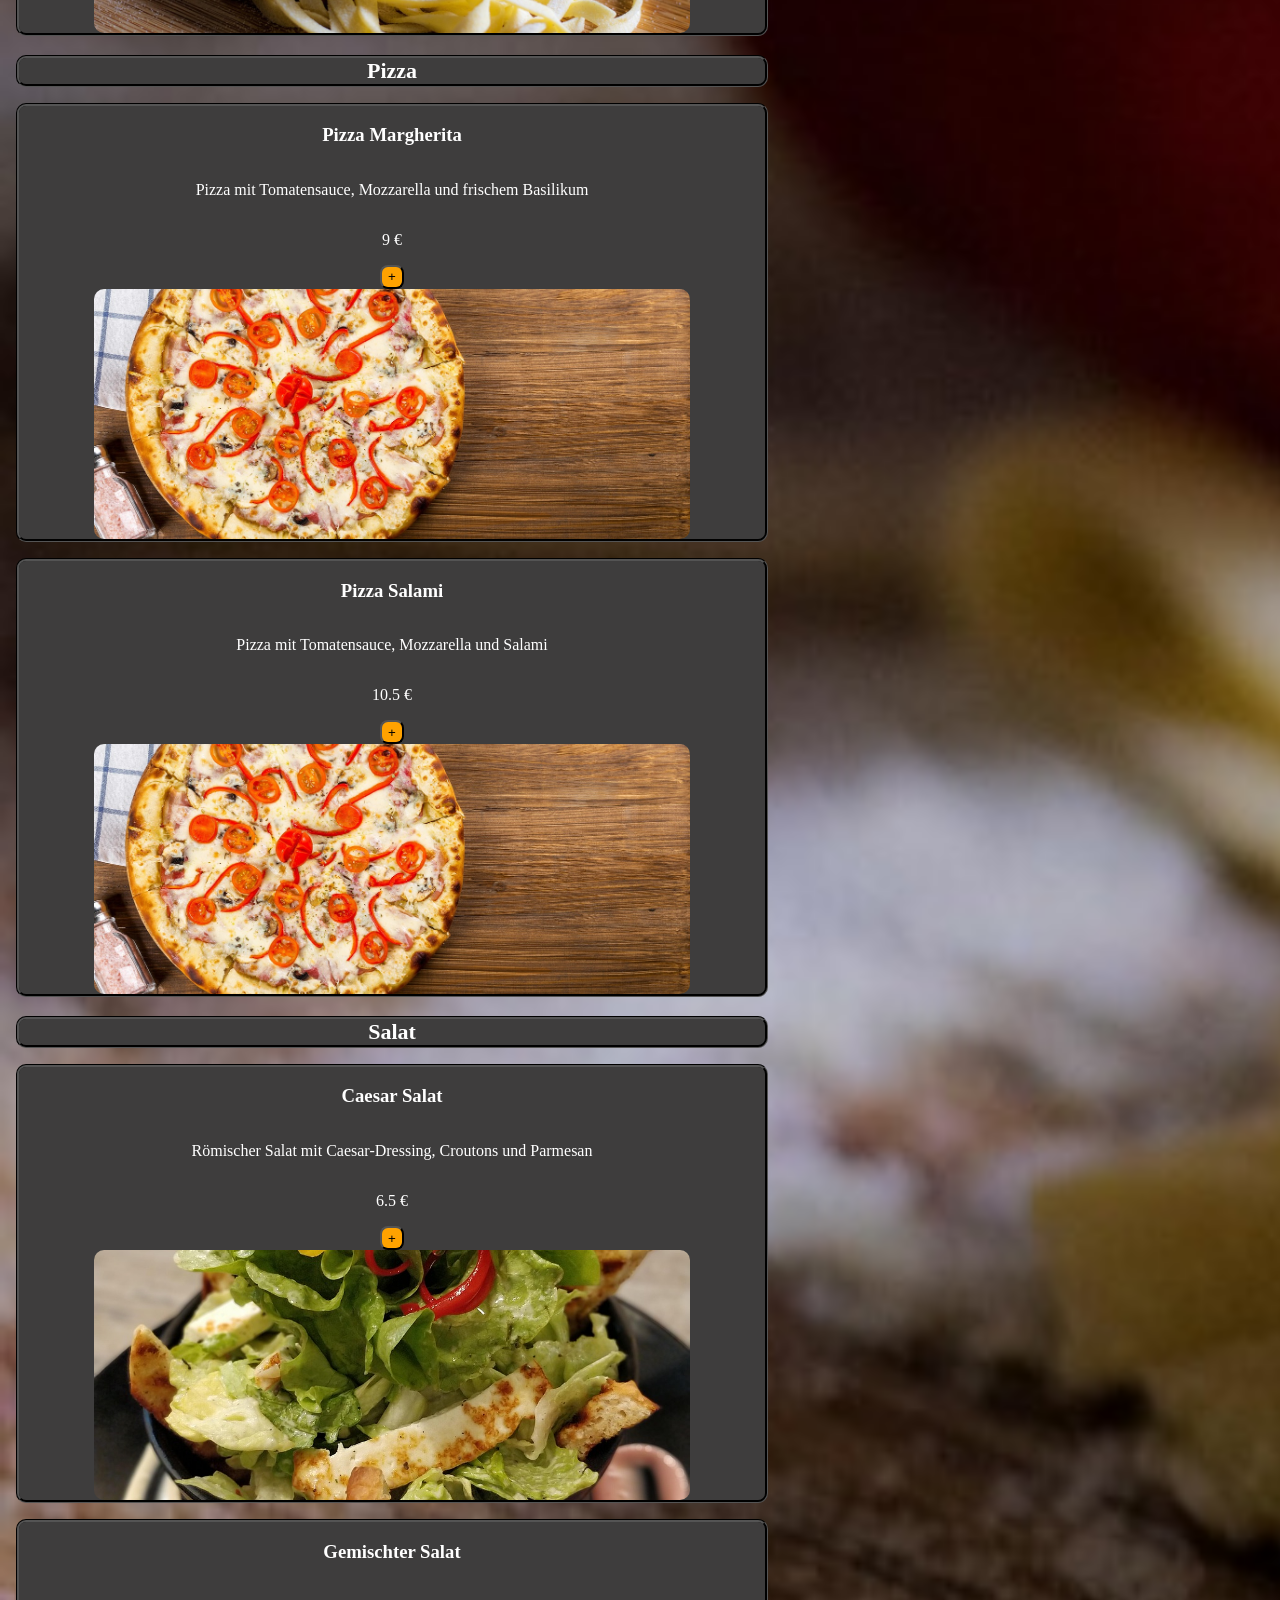
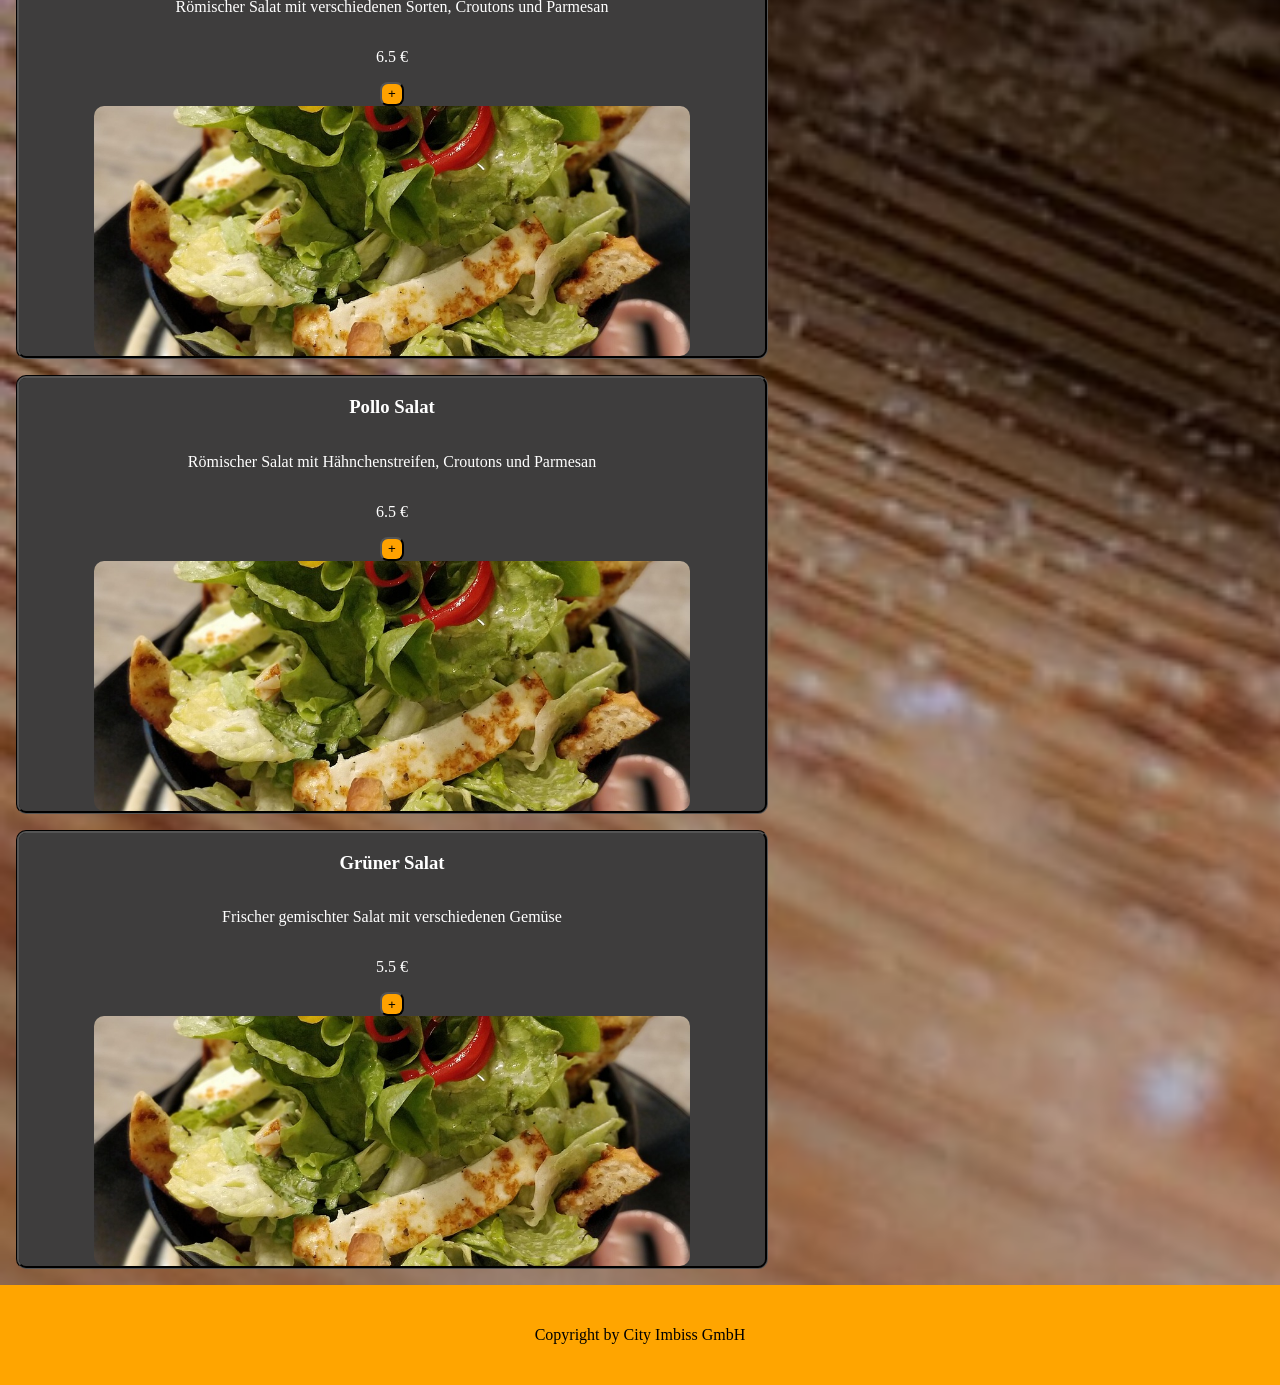
==== commit b64ae971: "formation and gitignore" ====
--- a/index.html
+++ b/index.html
@@ -16,7 +16,7 @@
           ><img src="assets/images/Bestell App- Logo.svg" alt="Logo Bestellapp"
         /></a>
         
-          <img class="basket_img" onclick="toggleBasket()" src="assets/images/basket.png" alt="">
+          <img class="basket_img" onclick="toggleBasket()" src="assets/images/category.png" alt="">
       
       
       </header>
@@ -33,7 +33,7 @@
      
       <div id="content"></div>
 
-      <div id="basket"><h2>Warenkorb</h2>
+      <div class="none" id="basket"><h2>Warenkorb</h2>
         
       </div>
     </div>
@@ -42,7 +42,7 @@
       
     </footer>
 <div id="basket_mini">
-  <img  onclick="toggleBasket()" src="assets/images/category.png" alt="Menu">
+  <img  onclick="toggleBasket()" src="assets/images/basket.png" alt="Menu">
 <span id="basket_count">0</span>
 </div>
     <script src="template.js"></script>
--- a/style.css
+++ b/style.css
@@ -1,6 +1,11 @@
 .border {
-  margin: 16px;
+  margin-right: 40%;
+  margin-left: 16px;
+  margin-bottom: 16px;
   display: flex;
+  justify-content: center;
+  align-items: center;
+  text-align: center;
   flex-direction: column;
   color: white;
   border: black;
@@ -9,35 +14,57 @@
   background-color: rgb(62, 61, 61);
   overflow-y: auto;
 }
+
+.border_basket {
+  margin: 16px;
+  display: flex;
+  justify-content: center;
+  align-items: center;
+  text-align: center;
+  flex-direction: column;
+  color: white;
+  border: black;
+  border-style: groove;
+  border-radius: 10px;
+  background-color: rgb(62, 61, 61);
+  overflow-y: auto;
+}
+
 .star {
   width: 100px;
   height: 40px;
   object-fit: cover;
 }
+
 .basket_img {
   width: 40px;
   height: auto;
   object-fit: cover;
 }
+
 .menubutton {
   width: 50px;
   height: 50px;
   object-fit: cover;
 }
+
 .border img {
   object-fit: cover;
   width: 80%;
   height: 250px;
   border-radius: 10px;
 }
+
 .overall {
   display: flex;
   flex-direction: column;
   max-width: 1440px;
 }
+
 .none {
   display: none;
 }
+
 .overbasket {
   position: fixed;
   right: 0;
@@ -52,7 +79,8 @@
 #basket {
   position: fixed;
   right: 0;
-  top: 200px;
+  top: 100px;
+  bottom: 200px;
   width: 30%;
   text-align: center;
   background-color: rgb(146, 146, 140);
@@ -65,32 +93,34 @@
   position: fixed;
   bottom: 0px;
   right: 50%;
-  border-radius: 10px;
+  background-color: rgb(62, 61, 61);
+  border-radius: 40px;
   display: none;
-  background-color: rgb(146, 146, 140);
-  height: 5%;
+  height: 36px;
+}
+
+#basket_mini:hover {
+  background-color: orange;
 }
 
 #basket_mini img {
-  width: 40px;
-  height: 40px;
+  width: 100%;
+  height: 100%;
+  object-fit: cover;
 }
+
 #basket_count {
   position: absolute;
   top: -6px;
   right: -6px;
-
   width: 20px;
   height: 20px;
   border-radius: 50%;
-
   background-color: rgb(251, 116, 5);
   color: white;
-
   display: flex;
   justify-content: center;
   align-items: center;
-
   font-size: 12px;
   font-weight: bold;
 }
@@ -100,17 +130,20 @@
   width: 10px;
   height: 5px;
 }
+
 #openmenu {
   display: none;
 }
 .gap {
   gap: 2px;
 }
+
 .basket_font {
   display: flex;
   flex-direction: column;
   text-align: start;
 }
+
 #overlay {
   position: fixed;
   text-align: center;
@@ -124,10 +157,12 @@
   background-color: rgba(34, 34, 71, 0.2);
   z-index: 99;
 }
+
 #overlay img {
   width: 500px;
   border-radius: 30%;
 }
+
 @media (max-width: 720px) {
   .star {
     width: 80px;
@@ -145,4 +180,7 @@
   #basket_resp {
     display: block;
   }
+  .border {
+    margin: 16px;
+  }
 }
--- a/standart.css
+++ b/standart.css
@@ -5,19 +5,25 @@
   background-size: cover;
   background-repeat: no-repeat;
 }
+
 h1 {
-  font-size: 30px;
+  font-size: 40px;
 }
+
 h2 {
+  font-size: 22px;
   color: white;
 }
+
 a {
   text-decoration: none;
   color: white !important;
 }
+
 a:hover {
   color: orange !important;
 }
+
 header {
   display: flex;
   flex-direction: row;
@@ -28,6 +34,7 @@
   height: 100px;
   background-color: orange;
 }
+
 nav {
   color: white;
   display: flex;
@@ -39,11 +46,13 @@
   height: auto;
   background-color: rgb(62, 61, 61);
 }
+
 #nav {
   display: flex;
   flex-direction: row;
   gap: 20px;
 }
+
 nav img {
   border-radius: 400px;
   width: 30%;
@@ -53,18 +62,25 @@
   width: 100px;
   height: auto;
 }
+
 footer {
+  display: flex;
+  align-items: center;
+  justify-content: center;
   width: 100%;
   height: 100px;
   background-color: orange;
 }
+
 footer img {
   width: 100px;
   height: auto;
 }
+
 #content {
   width: 100%;
 }
+
 button {
   width: 24px;
   height: 24px;
@@ -72,14 +88,16 @@
   object-fit: cover;
   border-radius: 8px;
 }
+
 button:hover {
   background-color: rgb(173, 146, 96);
 }
+
 @media (max-width: 720px) {
   h1 {
+    font-size: 30px;
+  }
+  h2 {
     font-size: 22px;
   }
-  h2 {
-    font-size: 16px;
-  }
 }
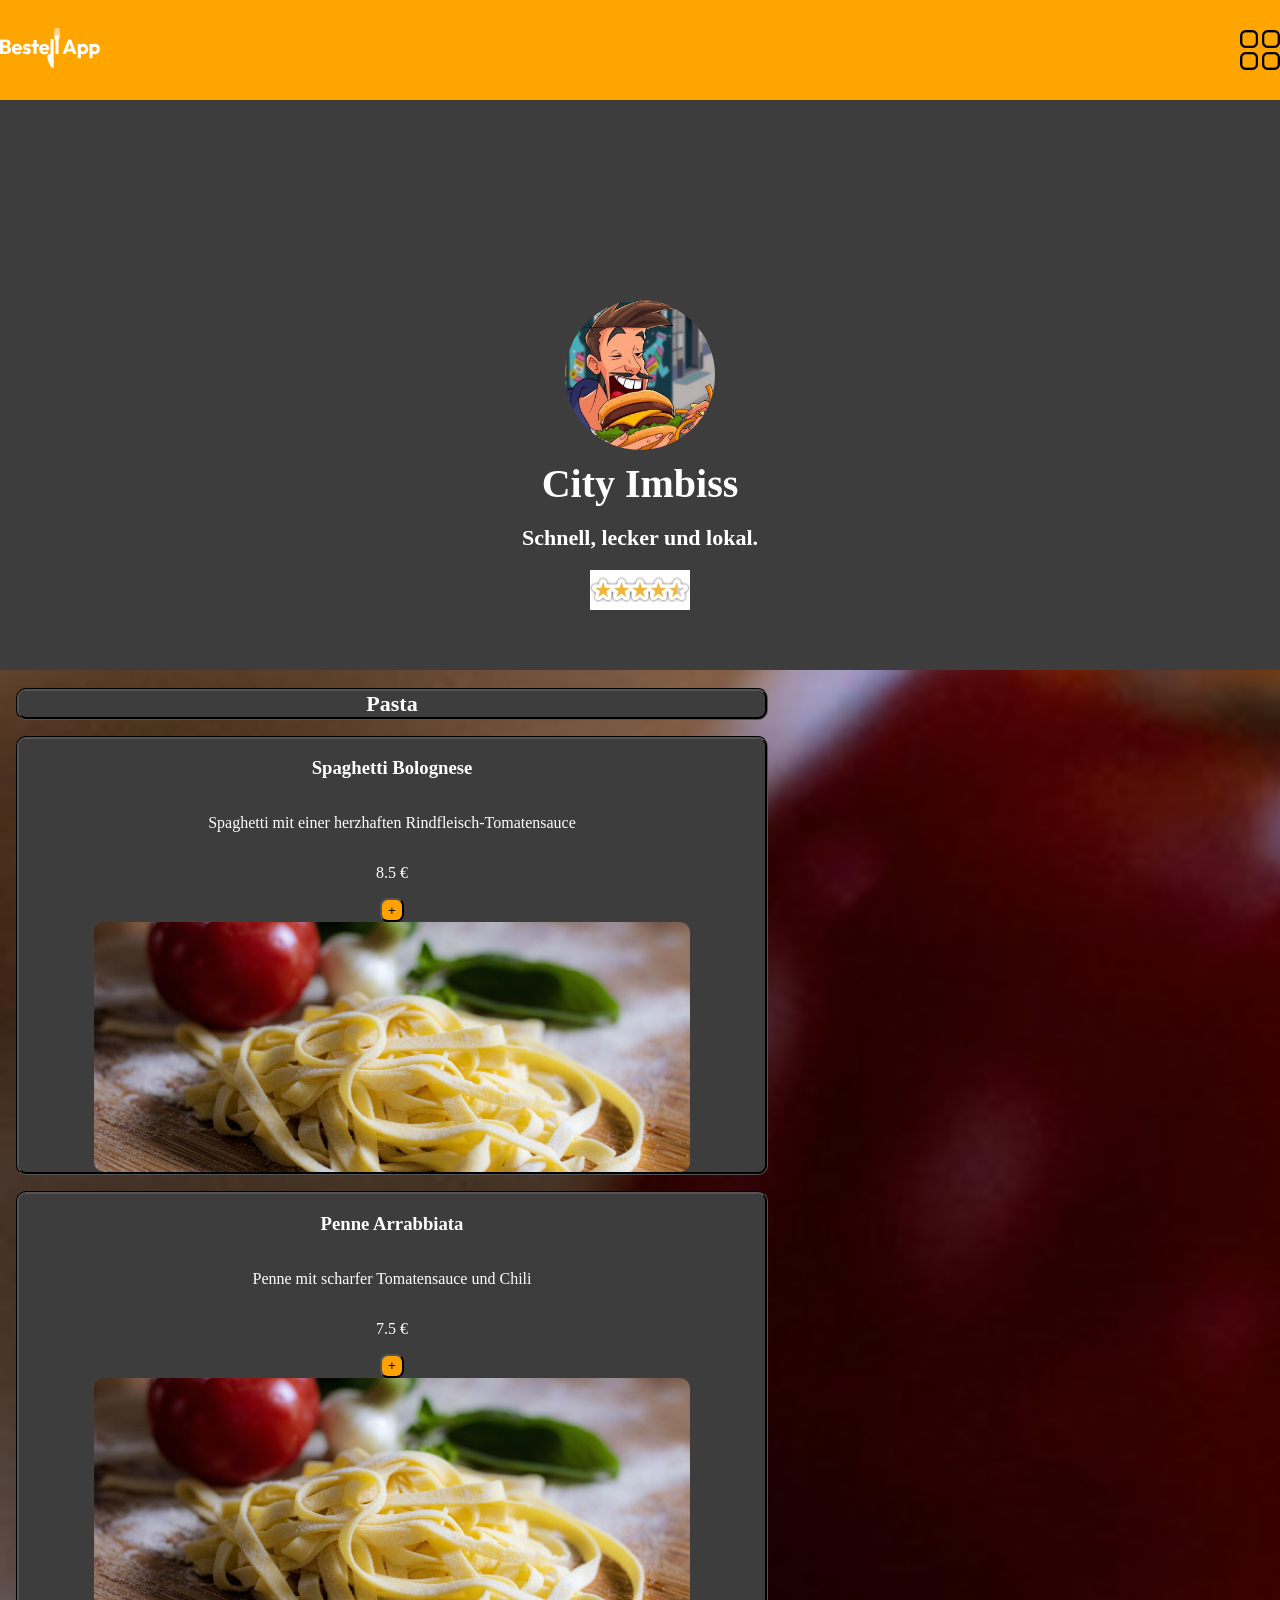
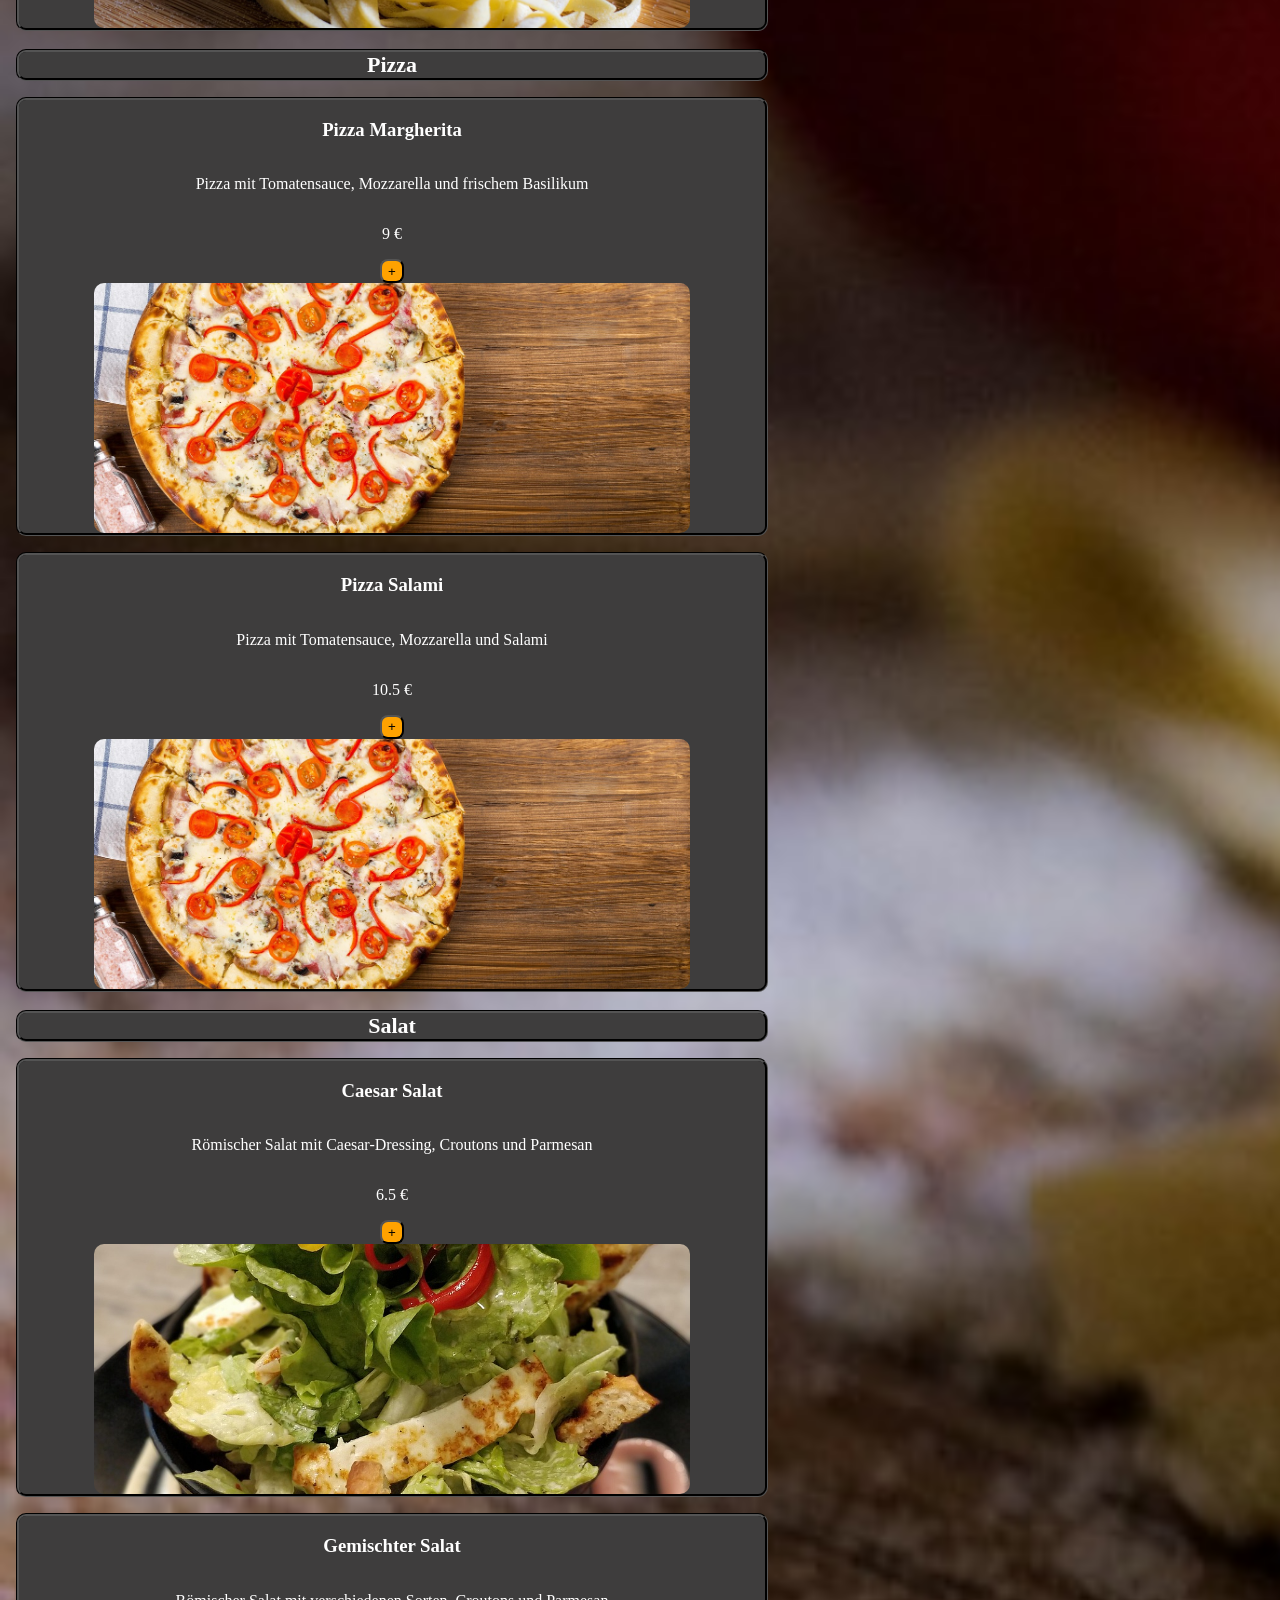
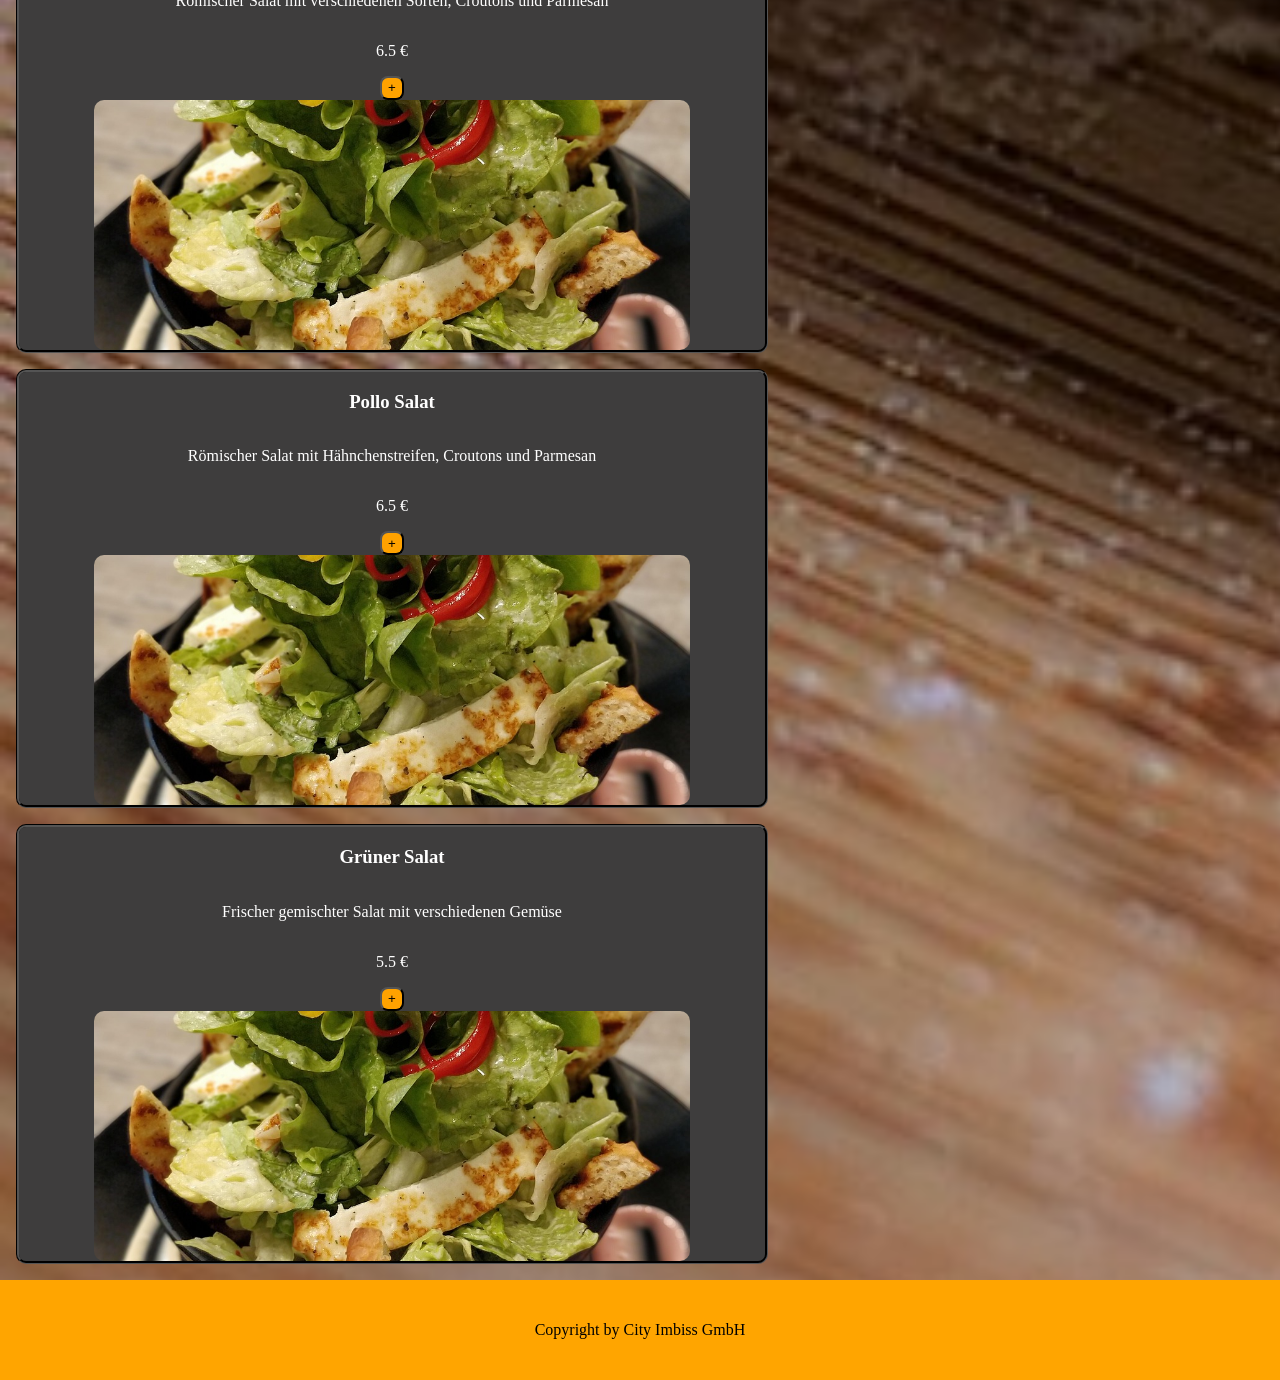
==== commit 3452afe3: "last changes" ====
--- a/index.html
+++ b/index.html
@@ -9,6 +9,7 @@
     <title>Bestellapp</title>
   </head>
   <body onload="(init())">
+    
       <div class="none" id="overlay"></div>
  
     <header id="header">
@@ -20,17 +21,18 @@
       
       
       </header>
- 
-   
+      <img class="logo" src="assets/images/Logo.app.png" alt="">
       <nav>
+      
         <div id="nav">
+        
         </div>
-        <strong><h1>City Imbiss</h1></strong>
+        
+        
+      </nav>
+        <div class="grey"> <strong><h1>City Imbiss</h1></strong>
         <h2>Schnell, lecker und lokal.</h2>
-        <img src="assets/images/Logo.app.png" alt="City Imbiss" />
-        <img src="assets/images/1,appearanceId=839,backgroundColor=FFFFFF.jpg" class="star" alt="Bewertung" />
-      </nav>
-     
+        <img src="assets/images/1,appearanceId=839,backgroundColor=FFFFFF.jpg" class="star" alt="Bewertung" /></div>
       <div id="content"></div>
 
       <div class="none" id="basket"><h2>Warenkorb</h2>
--- a/style.css
+++ b/style.css
@@ -13,6 +13,16 @@
   border-radius: 10px;
   background-color: rgb(62, 61, 61);
   overflow-y: auto;
+}
+.grey {
+  color: white;
+  padding: 60px;
+  display: flex;
+  flex-direction: column;
+  justify-content: center;
+  align-items: center;
+  text-align: center;
+  background-color: rgb(62, 61, 61);
 }
 
 .border_basket {
--- a/standart.css
+++ b/standart.css
@@ -8,6 +8,7 @@
 
 h1 {
   font-size: 40px;
+  margin: 0;
 }
 
 h2 {
@@ -34,8 +35,23 @@
   height: 100px;
   background-color: orange;
 }
-
+.logo {
+  position: absolute;
+  top: 300px;
+  left: 50%;
+  transform: translateX(-50%);
+  width: 150px;
+  height: 150px;
+  object-fit: cover;
+  border-radius: 50%;
+}
 nav {
+  background-image: url(assets/images/vegetables-set-left-black-slate.jpg);
+  background-position: center;
+  background-size: cover;
+  display: flex;
+  flex-direction: column;
+  align-items: center;
   color: white;
   display: flex;
   flex-direction: column;
@@ -43,7 +59,8 @@
   justify-content: center;
   gap: 20px;
   justify-content: center;
-  height: auto;
+  height: 300px;
+  width: 100%;
   background-color: rgb(62, 61, 61);
 }
 
@@ -54,8 +71,10 @@
 }
 
 nav img {
-  border-radius: 400px;
-  width: 30%;
+  border-radius: 100%;
+  width: 200px;
+  height: 200px;
+  object-fit: cover;
 }
 
 header img {
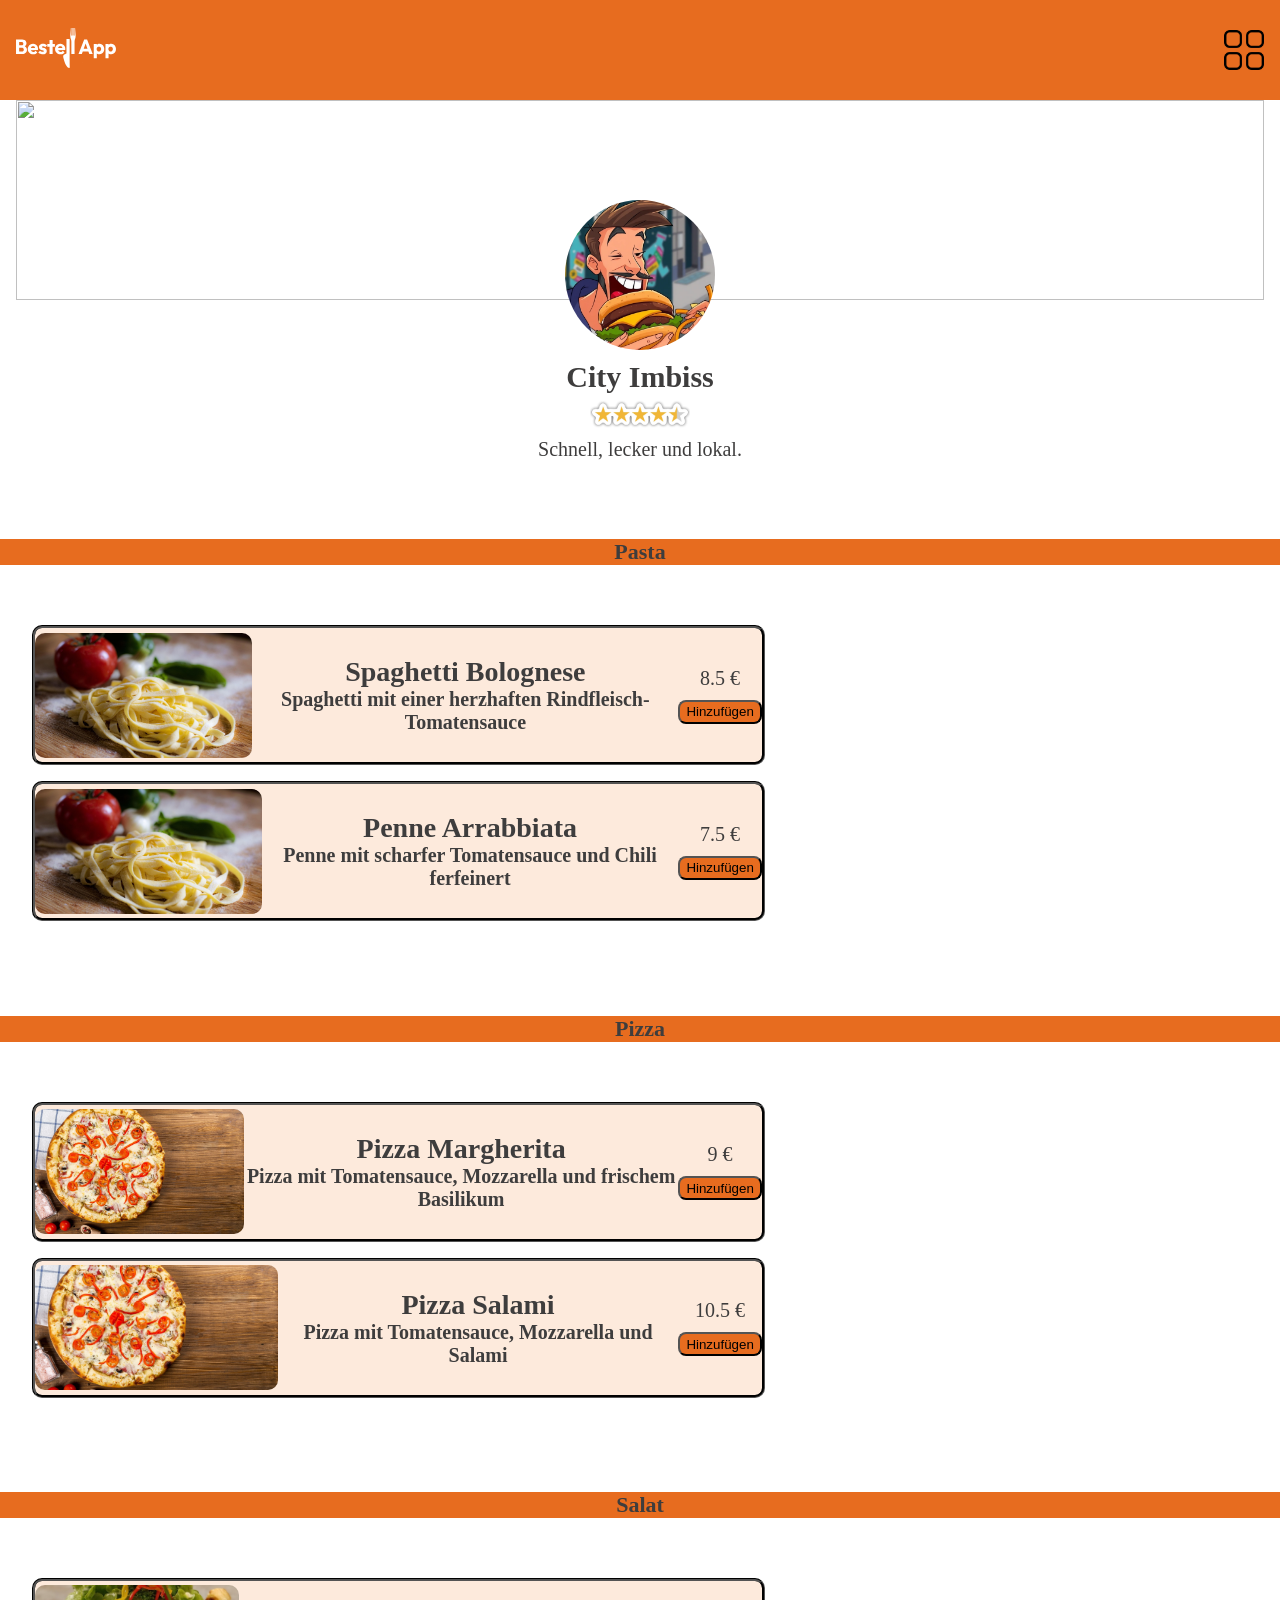
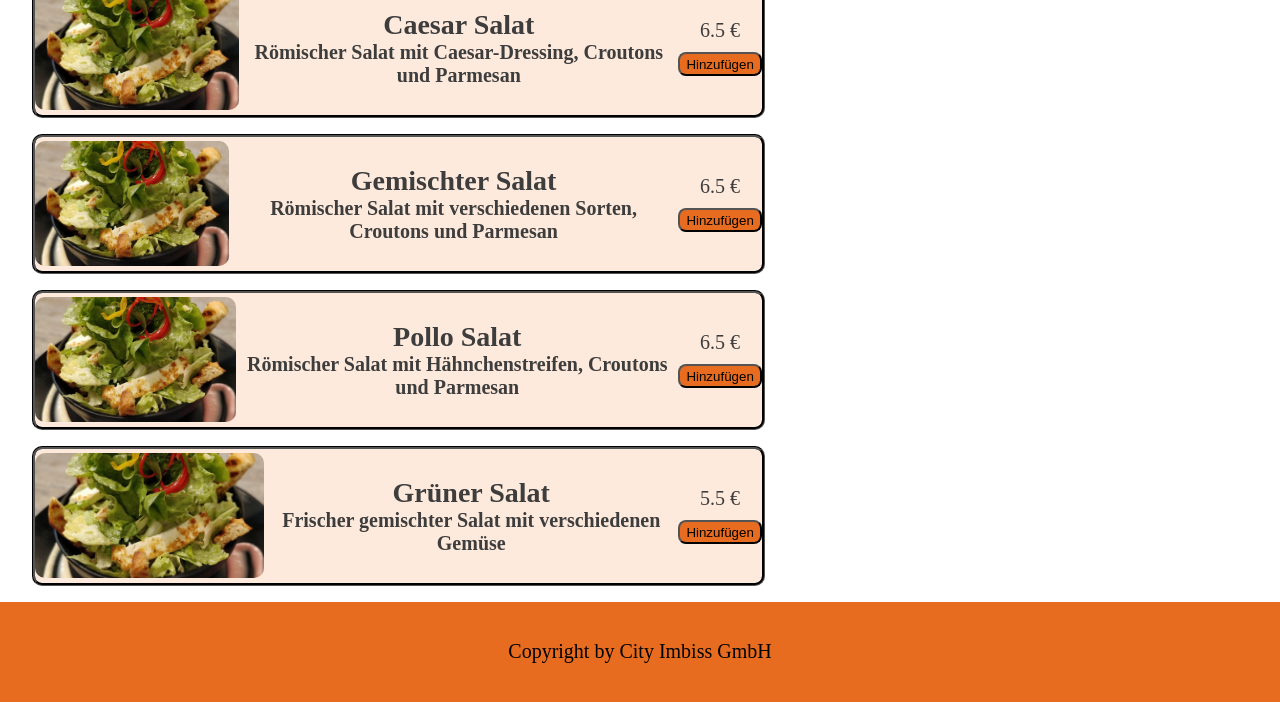
==== commit 1bfc342d: "figma" ====
--- a/index.html
+++ b/index.html
@@ -3,50 +3,62 @@
   <head>
     <meta charset="UTF-8" />
     <meta name="viewport" content="width=device-width, initial-scale=1.0" />
-    <link rel="icon" type="image/vnd.icon" href="./assets/images/Bestell App- Logo.svg">
+    <link
+      rel="icon"
+      type="image/vnd.icon"
+      href="./assets/images/Bestell App- Logo.svg"
+    />
     <link rel="stylesheet" href="style.css" />
     <link rel="stylesheet" href="standart.css" />
     <title>Bestellapp</title>
   </head>
-  <body onload="(init())">
-    
-      <div class="none" id="overlay"></div>
- 
-    <header id="header">
-        <a href="index.html"
-          ><img src="assets/images/Bestell App- Logo.svg" alt="Logo Bestellapp"
-        /></a>
+  <body onload="init()">
+    <div class="none" id="overlay"></div>
+        <header class="orange" id="header">
+          <div class="container">
+          <a href="index.html"
+            ><img
+              src="assets/images/Bestell App- Logo.svg"
+              alt="Logo Bestellapp"
+          /></a>
+
+          <img
+            class="basket_img"
+            onclick="toggleBasket()"
+            src="assets/images/category.png"
+            alt=""
+          />
+        </div>
+        </header>
+      </section>
+      <img class="logo" src="assets/images/Logo.app.png" alt="" />
+      <nav>
         
-          <img class="basket_img" onclick="toggleBasket()" src="assets/images/category.png" alt="">
-      
-      
-      </header>
-      <img class="logo" src="assets/images/Logo.app.png" alt="">
-      <nav>
-      
-        <div id="nav">
-        
-        </div>
-        
-        
+        <div class="container" id="nav">
+          <img src="assets/images/vegetables-set-left-black-slate.jpg" alt=""></div>
       </nav>
-        <div class="grey"> <strong><h1>City Imbiss</h1></strong>
-        <h2>Schnell, lecker und lokal.</h2>
-        <img src="assets/images/1,appearanceId=839,backgroundColor=FFFFFF.jpg" class="star" alt="Bewertung" /></div>
+      <div class="grey">
+        <strong
+          ><h1>
+            City Imbiss
+          </h1><img
+              src="assets/images/1,appearanceId=839,backgroundColor=FFFFFF.jpg"
+              class="star"
+              alt="Bewertung"
+            />
+        </strong>
+        <p>Schnell, lecker und lokal.</p>
+      </div>
       <div id="content"></div>
 
-      <div class="none" id="basket"><h2>Warenkorb</h2>
-        
-      </div>
+      <div class="none" id="basket"><h2>Warenkorb</h2></div>
+
+      <footer class="orange" id="footer"><p class="container">Copyright by City Imbiss GmbH</p></footer>
     </div>
-
-    <footer id="footer"><p>Copyright by City Imbiss GmbH</p>
-      
-    </footer>
-<div id="basket_mini">
-  <img  onclick="toggleBasket()" src="assets/images/basket.png" alt="Menu">
-<span id="basket_count">0</span>
-</div>
+    <div id="basket_mini">
+      <img onclick="toggleBasket()" src="assets/images/basket.png" alt="Menu" />
+      <span id="basket_count">0</span>
+    </div>
     <script src="template.js"></script>
     <script src="script.js"></script>
   </body>
--- a/style.css
+++ b/style.css
@@ -3,41 +3,51 @@
   margin-left: 16px;
   margin-bottom: 16px;
   display: flex;
-  justify-content: center;
-  align-items: center;
-  text-align: center;
-  flex-direction: column;
-  color: white;
+  justify-content: flex-start;
+  align-items: center;
+  text-align: center;
+  text-align: center;
+  flex-direction: row;
+  color: rgb(62, 61, 61);
   border: black;
   border-style: groove;
   border-radius: 10px;
-  background-color: rgb(62, 61, 61);
-  overflow-y: auto;
-}
+  background-color: rgb(253, 234, 220);
+}
+
+#category {
+  margin-bottom: 60px;
+  color: rgb(62, 61, 61);
+  background-color: rgb(231, 108, 31);
+  text-align: center;
+}
+#category .container {
+  width: 100%;
+}
+
 .grey {
-  color: white;
+  color: rgb(62, 61, 61);
   padding: 60px;
   display: flex;
   flex-direction: column;
   justify-content: center;
   align-items: center;
   text-align: center;
-  background-color: rgb(62, 61, 61);
+  background-color: white;
 }
 
 .border_basket {
-  margin: 16px;
-  display: flex;
-  justify-content: center;
-  align-items: center;
-  text-align: center;
-  flex-direction: column;
-  color: white;
+  margin: 32px;
+  display: flex;
+  justify-content: center;
+  align-items: center;
+  text-align: center;
+  flex-direction: column;
+  color: rgb(62, 61, 61);
   border: black;
   border-style: groove;
   border-radius: 10px;
-  background-color: rgb(62, 61, 61);
-  overflow-y: auto;
+  background-color: rgb(253, 234, 220);
 }
 
 .star {
@@ -60,7 +70,7 @@
 
 .border img {
   object-fit: cover;
-  width: 80%;
+  width: 500px;
   height: 250px;
   border-radius: 10px;
 }
@@ -73,30 +83,19 @@
 
 .none {
   display: none;
-}
-
-.overbasket {
-  position: fixed;
-  right: 0;
-  top: 200px;
-  width: 40%;
-  text-align: center;
-  background-color: rgb(146, 146, 140);
-  height: 80%;
-  border-radius: 10px;
 }
 
 #basket {
   position: fixed;
   right: 0;
-  top: 100px;
-  bottom: 200px;
-  width: 30%;
-  text-align: center;
-  background-color: rgb(146, 146, 140);
-  height: 80%;
+  top: 25%;
+  bottom: 30%;
+  width: 25%;
+  text-align: center;
+  background-color: rgb(62, 61, 61);
   border-radius: 10px;
   overflow-y: auto;
+  overflow-x: hidden;
 }
 
 #basket_mini {
@@ -141,6 +140,22 @@
   height: 5px;
 }
 
+.right_part {
+  text-align: center;
+  display: flex;
+  justify-content: center;
+  align-items: center;
+  flex-direction: row;
+}
+.right_part2 {
+  gap: 10px;
+  text-align: center;
+  display: flex;
+  justify-content: center;
+  align-items: center;
+  flex-direction: column;
+}
+
 #openmenu {
   display: none;
 }
@@ -172,8 +187,13 @@
   width: 500px;
   border-radius: 30%;
 }
-
-@media (max-width: 720px) {
+@media (max-width: 1440px) {
+  .border img {
+    width: 250px;
+    height: 125px;
+  }
+}
+@media (max-width: 900px) {
   .star {
     width: 80px;
     height: 25px;
@@ -192,5 +212,20 @@
   }
   .border {
     margin: 16px;
-  }
-}
+    flex-direction: column;
+  }
+  .border_basket {
+    flex-direction: column;
+  }
+  .border img {
+    width: 200px;
+    height: 100px;
+  }
+  .right_part {
+    flex-direction: column;
+  }
+  .right_part2 {
+    flex-direction: row;
+    gap: 5px;
+  }
+}
--- a/standart.css
+++ b/standart.css
@@ -1,21 +1,37 @@
 body {
   margin: 0;
+  height: 100%;
   box-sizing: border-box;
-  background-image: url(assets/images/fresh-pasta.jpg);
-  background-size: cover;
-  background-repeat: no-repeat;
+  min-height: 100vh;
+  display: flex;
+  flex-direction: column;
+}
+
+.container {
+  max-width: 1440px;
+  width: 100%;
+  margin: 0 auto;
+  padding: 0 16px;
+  box-sizing: border-box;
 }
 
 h1 {
-  font-size: 40px;
+  font-size: 80px;
   margin: 0;
 }
 
 h2 {
-  font-size: 22px;
-  color: white;
+  font-size: 52px;
 }
 
+h3 {
+  font-size: 48px;
+}
+p {
+  font-size: 40px;
+  text-align: center;
+  margin: 0%;
+}
 a {
   text-decoration: none;
   color: white !important;
@@ -33,11 +49,23 @@
   gap: 20px;
   width: 100%;
   height: 100px;
-  background-color: orange;
+  background: rgb(231, 108, 31);
 }
+
+header .container {
+  display: flex;
+  justify-content: space-between;
+  align-items: center;
+  height: 100px;
+}
+.orange {
+  background-color: rgb(231, 108, 31);
+  width: 100%;
+}
+
 .logo {
   position: absolute;
-  top: 300px;
+  top: 200px;
   left: 50%;
   transform: translateX(-50%);
   width: 150px;
@@ -45,23 +73,21 @@
   object-fit: cover;
   border-radius: 50%;
 }
+
 nav {
-  background-image: url(assets/images/vegetables-set-left-black-slate.jpg);
-  background-position: center;
-  background-size: cover;
+  nav {
+    width: 100%;
+    height: 300px;
+    background-size: cover;
+    background-position: center;
+    margin: 0;
+  }
+}
+
+nav .container {
+  height: 100%;
   display: flex;
-  flex-direction: column;
   align-items: center;
-  color: white;
-  display: flex;
-  flex-direction: column;
-  align-items: center;
-  justify-content: center;
-  gap: 20px;
-  justify-content: center;
-  height: 300px;
-  width: 100%;
-  background-color: rgb(62, 61, 61);
 }
 
 #nav {
@@ -71,8 +97,8 @@
 }
 
 nav img {
-  border-radius: 100%;
-  width: 200px;
+  object-fit: cover;
+  width: 100%;
   height: 200px;
   object-fit: cover;
 }
@@ -83,12 +109,13 @@
 }
 
 footer {
+  text-align: center;
   display: flex;
   align-items: center;
   justify-content: center;
   width: 100%;
   height: 100px;
-  background-color: orange;
+  background-color: rgb(231, 108, 31);
 }
 
 footer img {
@@ -97,13 +124,19 @@
 }
 
 #content {
+  display: flex;
+  flex-direction: column;
+  text-align: center;
+  justify-content: center;
   width: 100%;
+  flex: 1;
+  gap: 60px;
 }
 
 button {
-  width: 24px;
+  width: 100%;
   height: 24px;
-  background-color: rgb(255, 162, 0);
+  background-color: rgb(231, 108, 31);
   object-fit: cover;
   border-radius: 8px;
 }
@@ -112,7 +145,23 @@
   background-color: rgb(173, 146, 96);
 }
 
-@media (max-width: 720px) {
+@media (max-width: 1920px) {
+  h1 {
+    font-size: 60px;
+  }
+
+  h2 {
+    font-size: 32px;
+  }
+
+  h3 {
+    font-size: 28px;
+  }
+  p {
+    font-size: 20px;
+  }
+}
+@media (max-width: 1440px) {
   h1 {
     font-size: 30px;
   }
@@ -120,3 +169,19 @@
     font-size: 22px;
   }
 }
+@media (max-width: 900px) {
+  h1 {
+    font-size: 60px;
+  }
+
+  h2 {
+    font-size: 52px;
+  }
+
+  h3 {
+    font-size: 28px;
+  }
+  p {
+    font-size: 16px;
+  }
+}
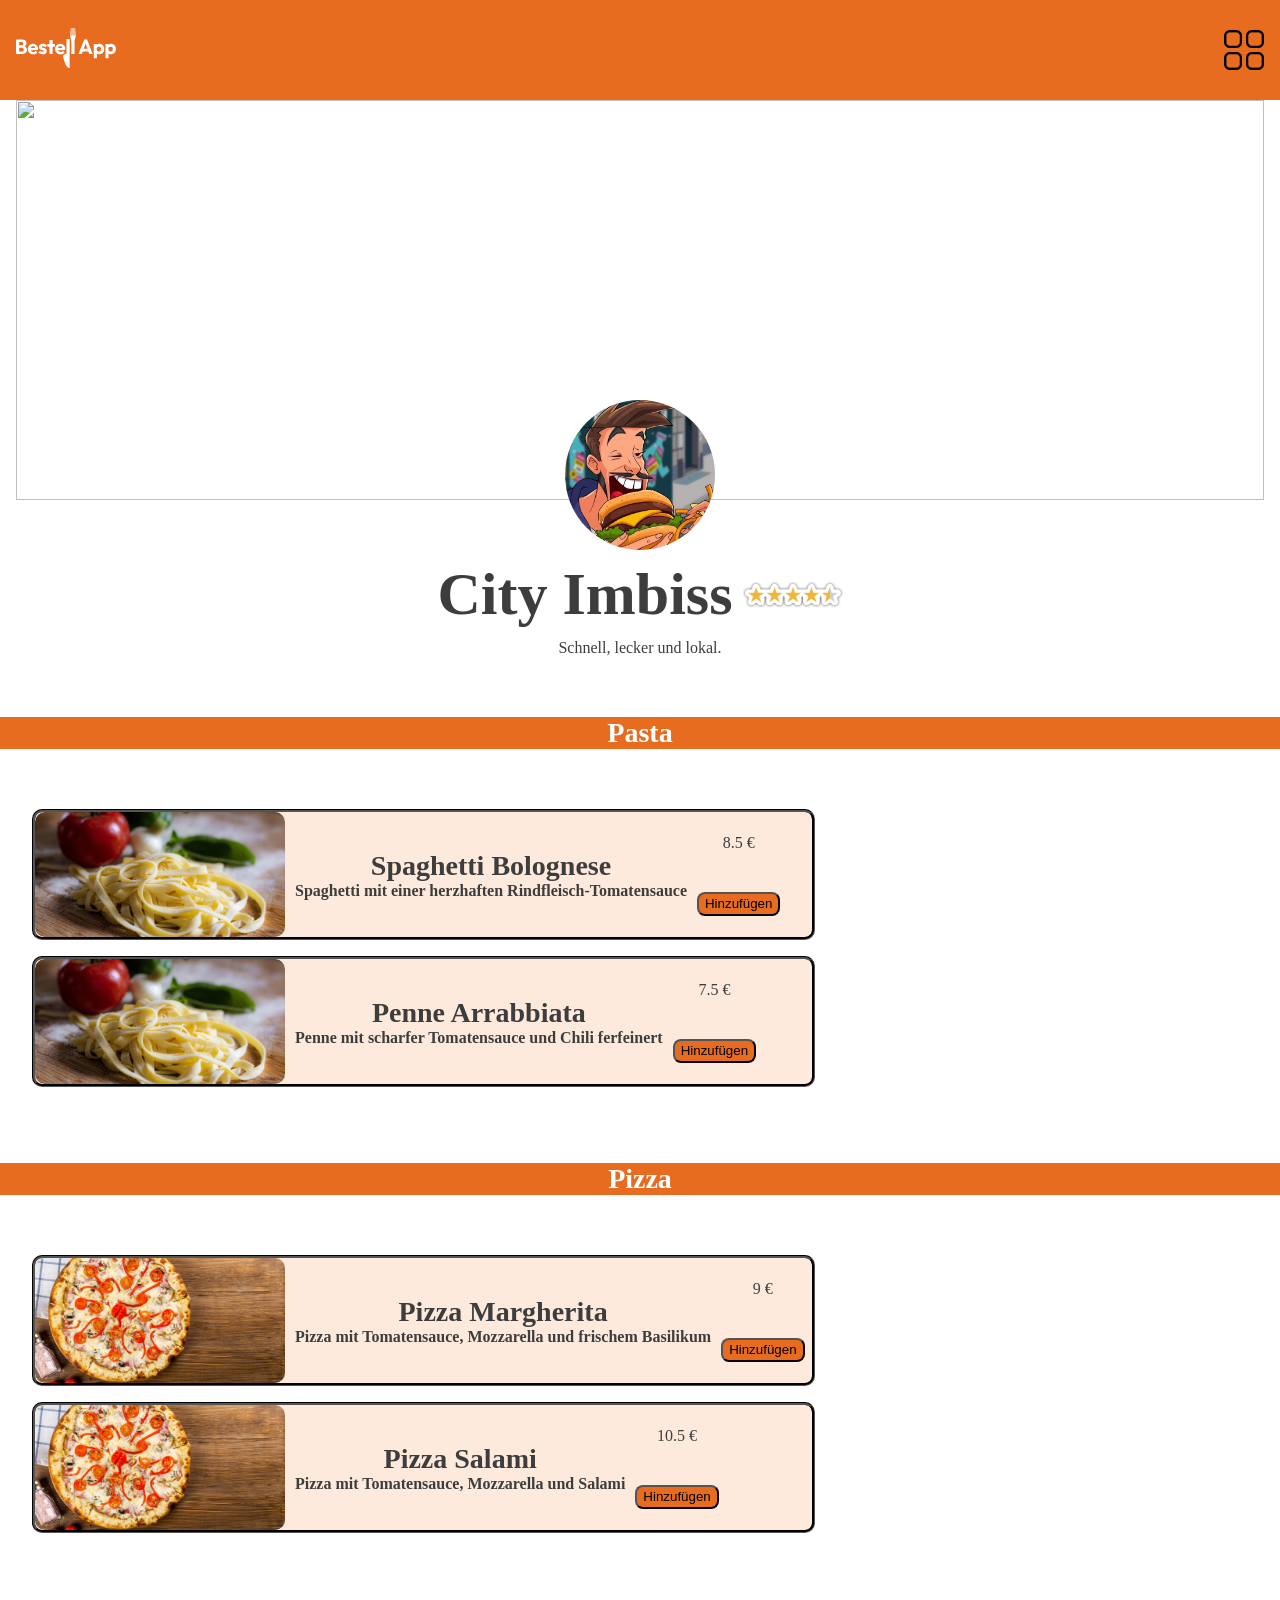
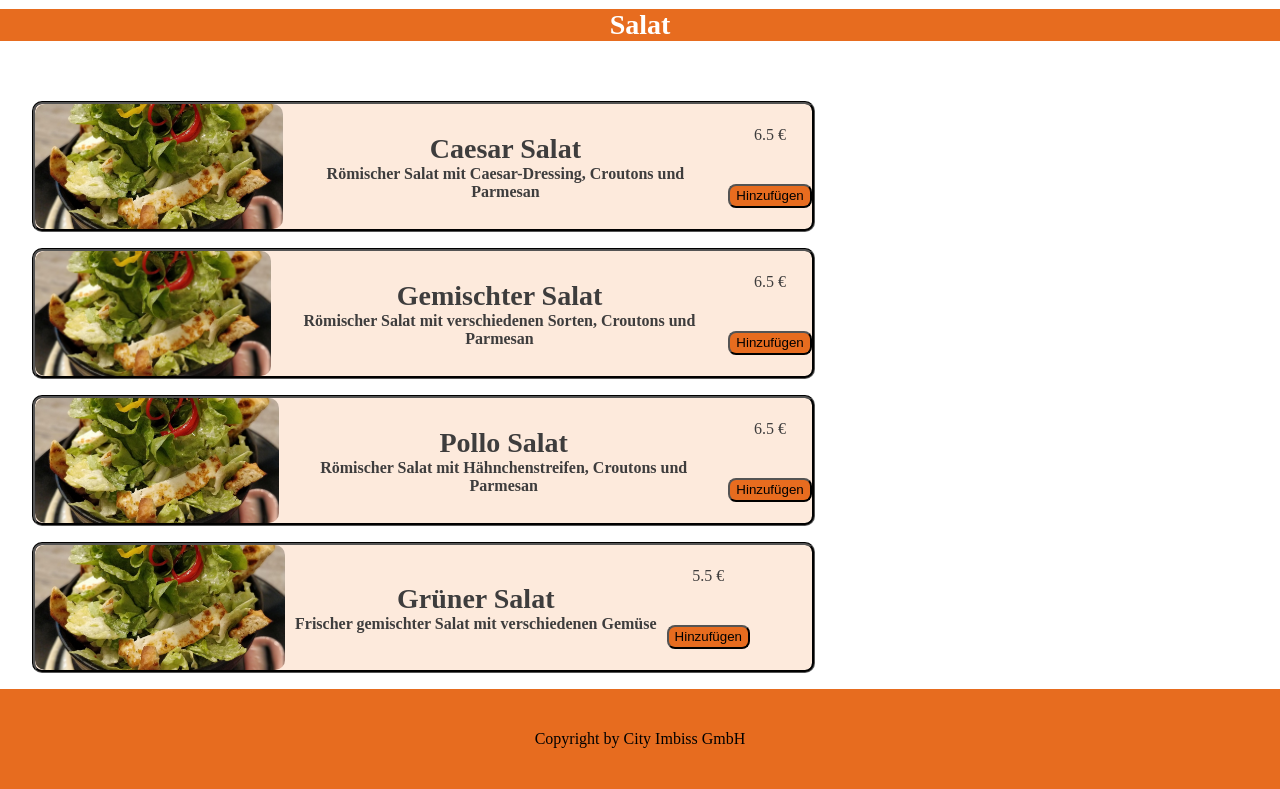
==== commit 8528336a: "figma2" ====
--- a/index.html
+++ b/index.html
@@ -32,14 +32,12 @@
         </header>
       </section>
       <img class="logo" src="assets/images/Logo.app.png" alt="" />
-      <nav>
-        
-        <div class="container" id="nav">
+      <nav class="container" id="nav">
           <img src="assets/images/vegetables-set-left-black-slate.jpg" alt=""></div>
       </nav>
       <div class="grey">
-        <strong
-          ><h1>
+        <strong class="flex">
+          <h1>
             City Imbiss
           </h1><img
               src="assets/images/1,appearanceId=839,backgroundColor=FFFFFF.jpg"
@@ -50,9 +48,8 @@
         <p>Schnell, lecker und lokal.</p>
       </div>
       <div id="content"></div>
-
-      <div class="none" id="basket"><h2>Warenkorb</h2></div>
-
+<div  class="none"id="basket"><h2>Warenkorb</h2></div>
+      
       <footer class="orange" id="footer"><p class="container">Copyright by City Imbiss GmbH</p></footer>
     </div>
     <div id="basket_mini">
--- a/style.css
+++ b/style.css
@@ -1,8 +1,9 @@
 .border {
-  margin-right: 40%;
+  margin-right: 36%;
   margin-left: 16px;
   margin-bottom: 16px;
   display: flex;
+  flex: 1;
   justify-content: flex-start;
   align-items: center;
   text-align: center;
@@ -17,7 +18,7 @@
 
 #category {
   margin-bottom: 60px;
-  color: rgb(62, 61, 61);
+  color: white;
   background-color: rgb(231, 108, 31);
   text-align: center;
 }
@@ -28,6 +29,7 @@
 .grey {
   color: rgb(62, 61, 61);
   padding: 60px;
+  gap: 10px;
   display: flex;
   flex-direction: column;
   justify-content: center;
@@ -84,13 +86,20 @@
 .none {
   display: none;
 }
+.flex {
+  display: flex;
+  align-items: center;
+  justify-content: center;
+  gap: 10px;
+}
 
 #basket {
   position: fixed;
-  right: 0;
-  top: 25%;
-  bottom: 30%;
-  width: 25%;
+  max-width: 100%;
+  right: max(0px, calc((100vw - 1440px) / 2));
+  top: 19%;
+  bottom: 50%;
+  width: 20%;
   text-align: center;
   background-color: rgb(62, 61, 61);
   border-radius: 10px;
@@ -142,6 +151,7 @@
 
 .right_part {
   text-align: center;
+  gap: 10px;
   display: flex;
   justify-content: center;
   align-items: center;
@@ -154,6 +164,22 @@
   justify-content: center;
   align-items: center;
   flex-direction: column;
+}
+.right_part3 {
+  gap: 40px;
+  text-align: center;
+  display: flex;
+  justify-content: center;
+  align-items: center;
+  flex-direction: column;
+}
+.right_part4 {
+  text-align: center;
+  gap: 10px;
+  display: flex;
+  justify-content: center;
+  align-items: center;
+  flex-direction: row;
 }
 
 #openmenu {
@@ -187,11 +213,23 @@
   width: 500px;
   border-radius: 30%;
 }
+@media (max-width: 1920px) {
+  #basket {
+    bottom: 20%;
+    top: 30%;
+  }
+}
 @media (max-width: 1440px) {
   .border img {
     width: 250px;
     height: 125px;
   }
+  #basket {
+    bottom: 15%;
+  }
+  .right_part4 {
+    gap: 0px;
+  }
 }
 @media (max-width: 900px) {
   .star {
@@ -202,7 +240,9 @@
     width: 30px;
   }
   #basket {
+    top: 0;
     width: 100%;
+    height: 100%;
   }
   #basket_mini {
     display: block;
@@ -216,6 +256,7 @@
   }
   .border_basket {
     flex-direction: column;
+    flex: 1;
   }
   .border img {
     width: 200px;
@@ -228,4 +269,11 @@
     flex-direction: row;
     gap: 5px;
   }
-}
+  .right_part3 {
+    flex-direction: row;
+  }
+  .right_part4 {
+    flex-direction: row;
+    gap: 5px;
+  }
+}
--- a/standart.css
+++ b/standart.css
@@ -21,10 +21,12 @@
 }
 
 h2 {
+  margin: 0%;
   font-size: 52px;
 }
 
 h3 {
+  margin: 0%;
   font-size: 48px;
 }
 p {
@@ -65,7 +67,7 @@
 
 .logo {
   position: absolute;
-  top: 200px;
+  top: 400px;
   left: 50%;
   transform: translateX(-50%);
   width: 150px;
@@ -99,7 +101,7 @@
 nav img {
   object-fit: cover;
   width: 100%;
-  height: 200px;
+  height: 400px;
   object-fit: cover;
 }
 
@@ -134,7 +136,6 @@
 }
 
 button {
-  width: 100%;
   height: 24px;
   background-color: rgb(231, 108, 31);
   object-fit: cover;
@@ -163,19 +164,22 @@
 }
 @media (max-width: 1440px) {
   h1 {
-    font-size: 30px;
+    font-size: 60px;
   }
   h2 {
-    font-size: 22px;
+    font-size: 28px;
+  }
+  p {
+    font-size: 16px;
   }
 }
 @media (max-width: 900px) {
   h1 {
-    font-size: 60px;
+    font-size: 40px;
   }
 
   h2 {
-    font-size: 52px;
+    font-size: 32px;
   }
 
   h3 {
@@ -185,3 +189,14 @@
     font-size: 16px;
   }
 }
+@media (max-width: 480px) {
+  h1 {
+    font-size: 30px;
+  }
+  h3 {
+    font-size: 22px;
+  }
+  strong {
+    flex-direction: column;
+  }
+}
